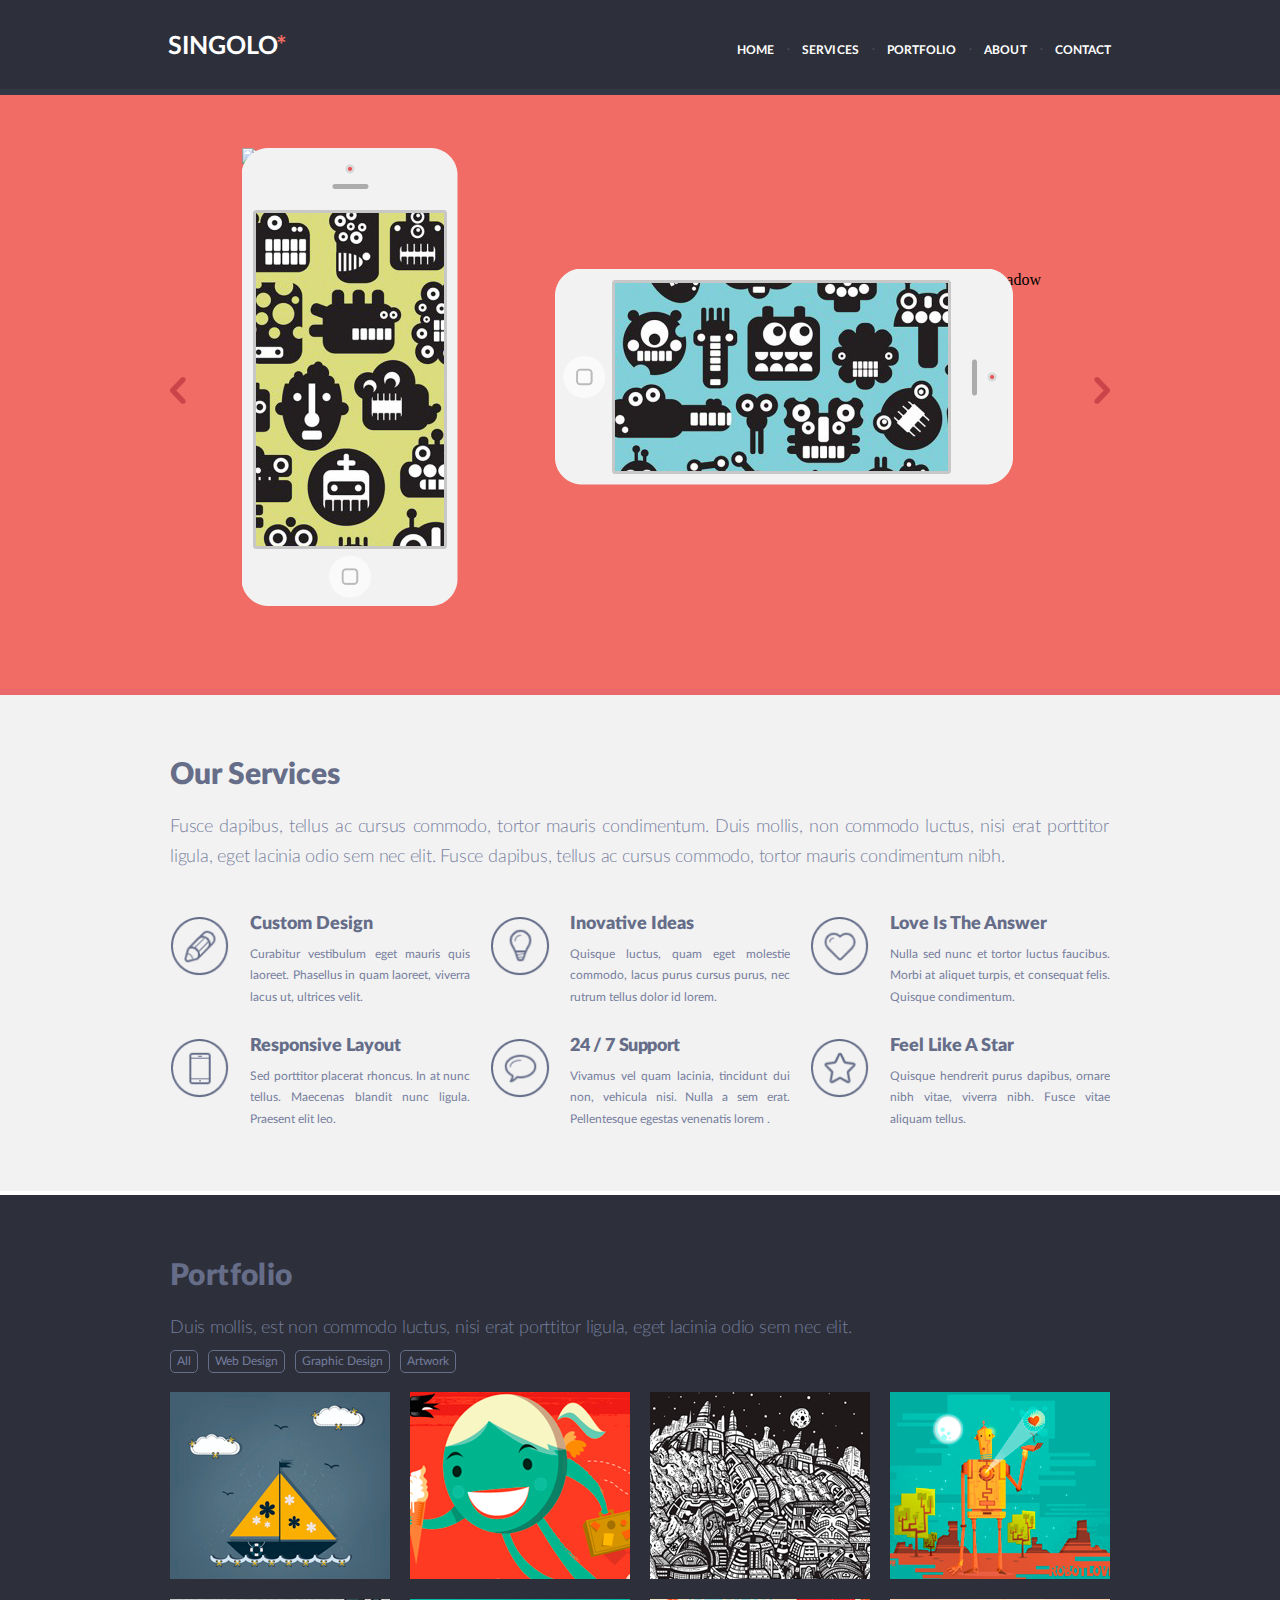
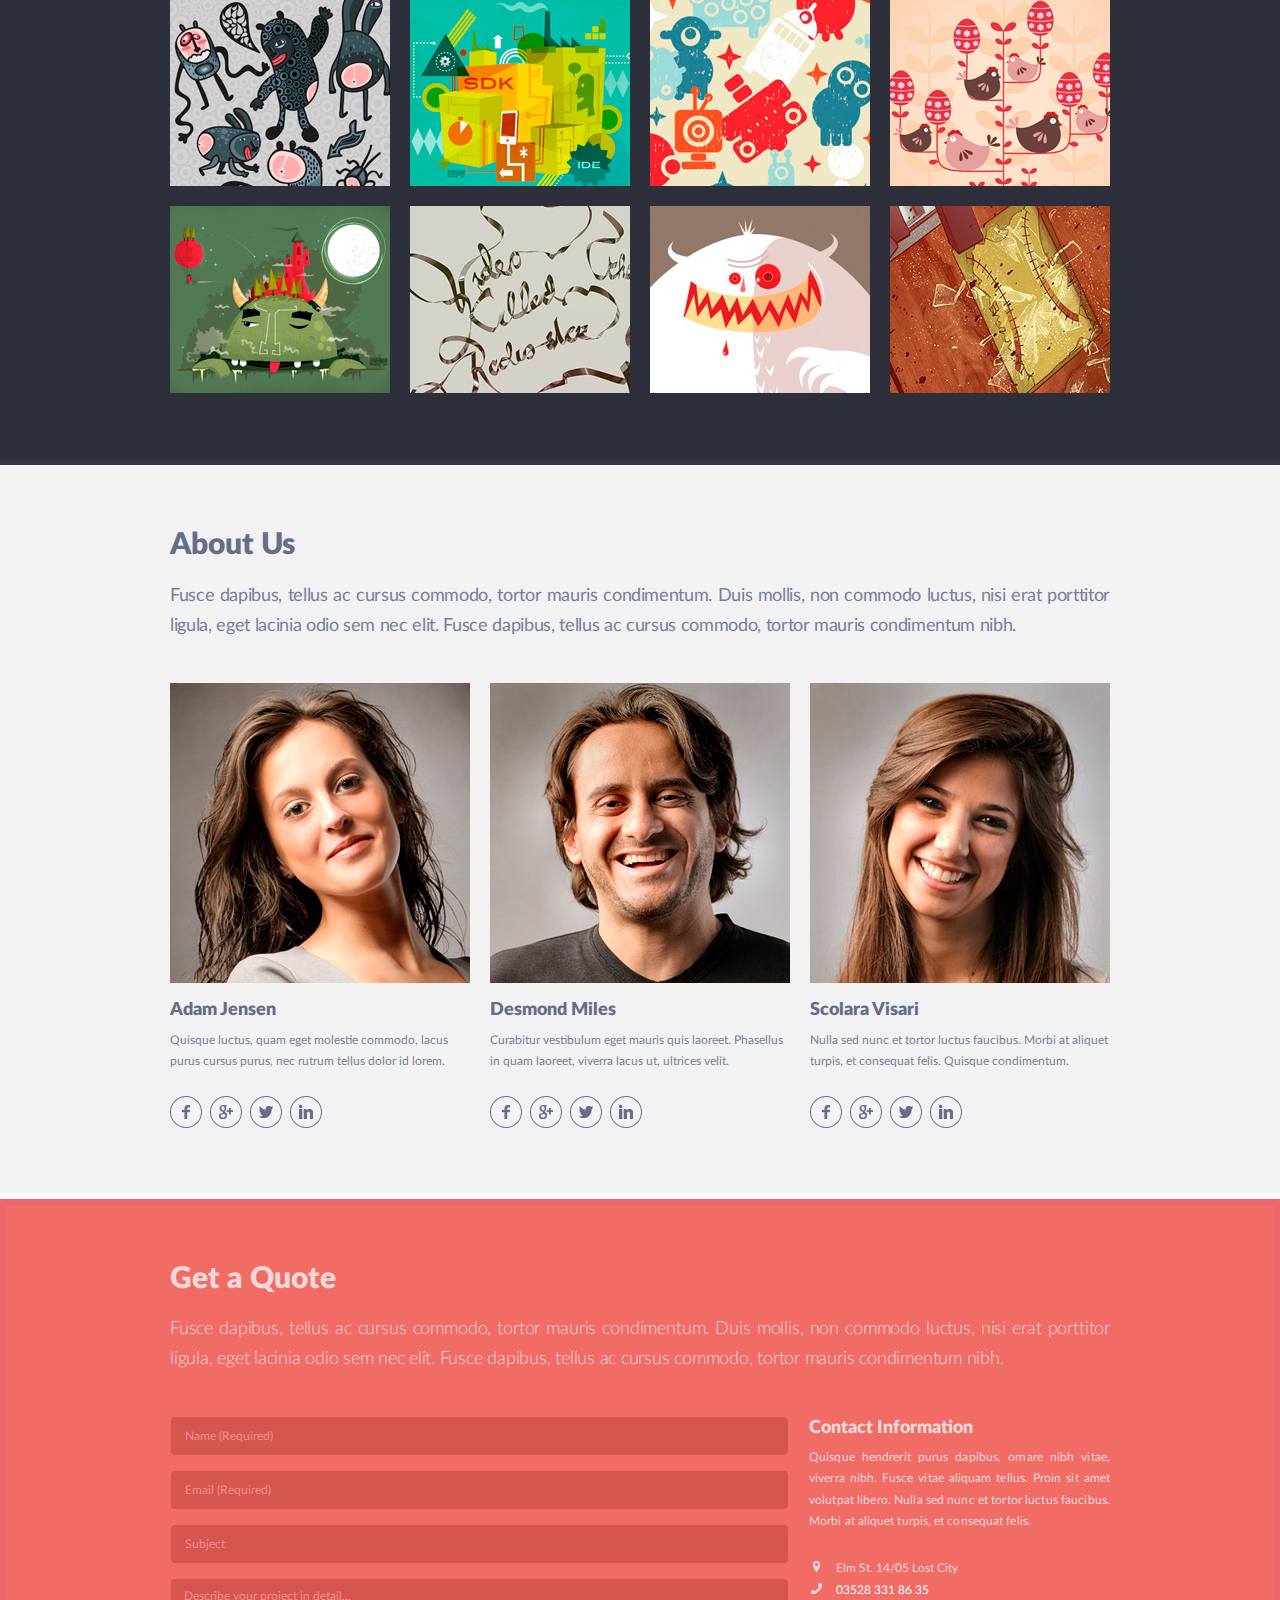
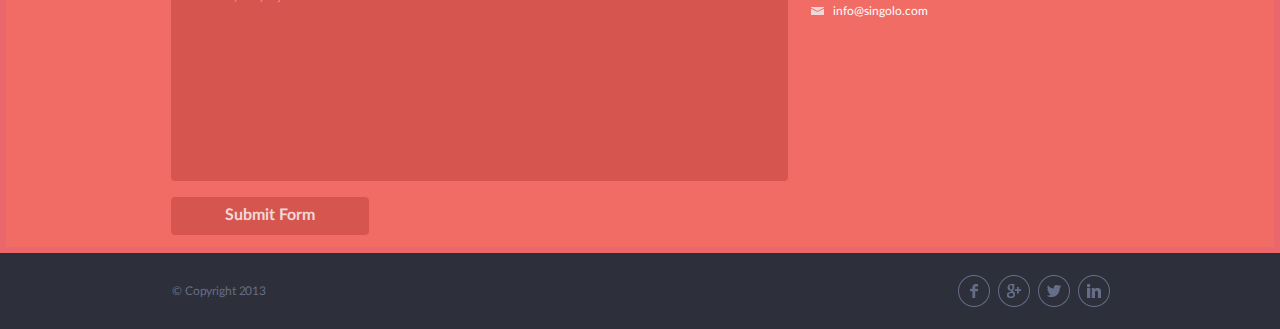
==== index.html @ a243e608 "fix: clicking on shadows no longer interact with screens" ====
<!DOCTYPE html>
<html lang="en">
  <head>
    <meta charset="UTF-8" />
    <meta name="viewport" content="width=device-width, initial-scale=1.0" />
    <title>Document</title>
    <link rel="stylesheet" href="style.css" />
  </head>

  <body>
    <div class="header-wrapper">
      <header>
        <h1>
          <a href="#" class="logo-a">
            <span class="logo">SINGOLO</span>
            <span class="asterisk">*</span>
          </a>
        </h1>
        <nav class="header-nav">
          <ul class="header-ul" id="nav">
            <li class="header-li"><a href="#">HOME</a></li>
            <li class="header-li"><a href="#services">SERVICES</a></li>
            <li class="header-li"><a href="#portfolio">PORTFOLIO</a></li>
            <li class="header-li"><a href="#about">ABOUT</a></li>
            <li class="header-li"><a href="#contact">CONTACT</a></li>
          </ul>
        </nav>
      </header>
    </div>
    <main>
      <div class="slider-wrapper">
        <section class="slider" id="slider">
          <div class="carousel">
            <div class="slide-one fade">
              <img
                src="assets/images/phone-vertical.png"
                class="vertical"
                alt="iPhone vertical"
              />
              <img
                src="assets/images/phone-horizontal.png"
                class="horizontal"
                alt="iPhone horizontal"
              />
              <img
                src="assets/images/phone-vertical-shadow.png"
                class="vertical-shadow"
                alt="iPhone vertical shadow"
              />
              <img
                src="assets/images/phone-horizontal-shadow.png"
                class="horizontal-shadow"
                alt="iPhone horizontal shadow"
              />
              <img
                src="assets/images/phone-vertical-display.png"
                alt="horizontal display"
                class="vertical-display"
              />
              <img
                src="assets/images/phone-horizontal-display.png"
                alt="vertical display"
                class="horizontal-display"
              />
            </div>
            <div class="slide-two fade hidden">
              <img src="assets/images/Slide-2.png" alt="second slide" />
            </div>
          </div>
          <img
            src="assets/images/left-arrow.png"
            class="left-arrow arrow"
            alt="left arrow"
          />
          <img
            src="assets/images/right-arrow.png"
            class="right-arrow arrow"
            alt="right arrow"
          />
        </section>
      </div>

      <div class="services-wrapper">
        <section class="services" id="services">
          <div class="service-wrap">
            <h1 class="h1-service">Our Services</h1>
            <p class="p-service">
              Fusce dapibus, tellus ac cursus commodo, tortor mauris
              condimentum. Duis mollis, non commodo luctus, nisi erat porttitor
              ligula, eget lacinia odio sem nec elit. Fusce dapibus, tellus ac
              cursus commodo, tortor mauris condimentum nibh.
            </p>
          </div>
          <div class="grid">
            <div class="pen">
              <img src="assets/images/pen.png" class="service-img" alt="pen" />
              <div class="wrapper">
                <h2 class="h2-pen">Custom Design</h2>
                <p class="p-pen">
                  Curabitur vestibulum eget mauris quis laoreet. Phasellus in
                  quam laoreet, viverra lacus ut, ultrices velit.
                </p>
              </div>
            </div>
            <div class="lightbulb">
              <img
                src="assets/images/lightbulb.png"
                class="service-img"
                alt="lightbulb"
              />
              <div class="wrapper">
                <h2 class="h2-lightbulb">Inovative Ideas</h2>
                <p class="p-lightbulb">
                  Quisque luctus, quam eget molestie commodo, lacus purus cursus
                  purus, nec rutrum tellus dolor id lorem.
                </p>
              </div>
            </div>
            <div class="heart">
              <img
                src="assets/images/heart.png"
                class="service-img"
                alt="heart"
              />
              <div class="wrapper">
                <h2 class="h2-heart">Love Is The Answer</h2>
                <p class="p-heart">
                  Nulla sed nunc et tortor luctus faucibus. Morbi at aliquet
                  turpis, et consequat felis. Quisque condimentum.
                </p>
              </div>
            </div>

            <div class="phone">
              <img
                src="assets/images/phone.png"
                class="service-img"
                alt="phone"
              />
              <div class="wrapper">
                <h2 class="h2-phone">Responsive Layout</h2>
                <p class="p-phone">
                  Sed porttitor placerat rhoncus. In at nunc tellus. Maecenas
                  blandit nunc ligula. Praesent elit leo.
                </p>
              </div>
            </div>
            <div class="bubble">
              <img
                src="assets/images/bubble.png"
                class="service-img"
                alt="bubble"
              />
              <div class="wrapper">
                <h2 class="h2-bubble">24 / 7 Support</h2>
                <p class="p-bubble">
                  Vivamus vel quam lacinia, tincidunt dui non, vehicula nisi.
                  Nulla a sem erat. Pellentesque egestas venenatis lorem .
                </p>
              </div>
            </div>
            <div class="star">
              <img
                src="assets/images/Star.png"
                class="service-img"
                alt="star"
              />
              <div class="wrapper">
                <h2 class="h2-star">Feel Like A Star</h2>
                <p class="p-star">
                  Quisque hendrerit purus dapibus, ornare nibh vitae, viverra
                  nibh. Fusce vitae aliquam tellus.
                </p>
              </div>
            </div>
          </div>
        </section>
      </div>

      <div class="portfolio-section-wrapper">
        <section class="portfolio-section" id="portfolio">
          <h2 class="portfolio-header">Portfolio</h2>
          <p class="portfolio-description">
            Duis mollis, est non commodo luctus, nisi erat porttitor ligula,
            eget lacinia odio sem nec elit.
          </p>
          <nav class="nav-filter">
            <ul class="filter" id="filter">
              <li class="filter-options-li">
                <button class="button-all"><span>All</span></button>
              </li>
              <li class="filter-options-li">
                <button class="button-web-design">
                  <span>Web Design</span>
                </button>
              </li>
              <li class="filter-options-li">
                <button class="button-graphic-design">
                  <span>Graphic Design</span>
                </button>
              </li>
              <li class="filter-options-li">
                <button class="button-artwork"><span>Artwork</span></button>
              </li>
            </ul>
          </nav>
          <div class="picture-grid" id="pictures">
            <img
              src="./assets/images/portfolio-1.png"
              alt="boat"
              class="portfolio-img"
            />
            <img
              src="./assets/images/portfolio-2.png"
              alt="girl with ice-cream"
              class="portfolio-img"
            />
            <img
              src="./assets/images/portfolio-3.png"
              alt="city in the night"
              class="portfolio-img"
            />
            <img
              src="./assets/images/portfolio-4.png"
              alt="lovely robot"
              class="portfolio-img"
            />
            <img
              src="./assets/images/portfolio-5.png"
              alt="strange animals"
              class="portfolio-img"
            />
            <img
              src="./assets/images/portfolio-6.png"
              alt="SDK visualized"
              class="portfolio-img"
            />
            <img
              src="./assets/images/portfolio-7.png"
              alt="weird figures"
              class="portfolio-img"
            />
            <img
              src="./assets/images/portfolio-8.png"
              alt="birdies"
              class="portfolio-img"
            />
            <img
              src="./assets/images/portfolio-9.png"
              alt="swamp monster"
              class="portfolio-img"
            />
            <img
              src="./assets/images/portfolio-10.png"
              alt="some signature"
              class="portfolio-img"
            />
            <img
              src="./assets/images/portfolio-11.png"
              alt="white mutant"
              class="portfolio-img"
            />
            <img
              src="./assets/images/portfolio-12.png"
              alt="voltmeter"
              class="portfolio-img"
            />
          </div>
        </section>
      </div>
      <div class="about-us-section-wrapper">
        <section class="about-us-section" id="about">
          <h2 class="about-us-header">About Us</h2>
          <p class="about-us-desctiption">
            Fusce dapibus, tellus ac cursus commodo, tortor mauris condimentum.
            Duis mollis, non commodo luctus, nisi erat porttitor ligula, eget
            lacinia odio sem nec elit. Fusce dapibus, tellus ac cursus commodo,
            tortor mauris condimentum nibh.
          </p>
          <div class="team-container">
            <div class="team-member">
              <img
                src="./assets/images/person-1.jpg"
                alt="Adam Jensen"
                class="team-member-img"
              />
              <h3 class="team-member-name">
                Adam Jensen
              </h3>
              <p class="team-member-description">
                Quisque luctus, quam eget molestie commodo, lacus purus cursus
                purus, nec rutrum tellus dolor id lorem.
              </p>
              <ul class="team-member-contacts">
                <li class="team-member-li">
                  <a href="#" class="team-member-a">
                    <img src="./assets/images/Facebook.png" alt="Facebook" />
                  </a>
                </li>
                <li class="team-member-li">
                  <a href="#" class="team-member-a">
                    <img src="./assets/images/Google.png" alt="Google" />
                  </a>
                </li>
                <li class="team-member-li">
                  <a href="#" class="team-member-a">
                    <img src="./assets/images/Twitter.png" alt="Twitter" />
                  </a>
                </li>
                <li class="team-member-li">
                  <a href="#" class="team-member-a">
                    <img src="./assets/images/LinkedIn.png" alt="LinkedIn" />
                  </a>
                </li>
              </ul>
            </div>
            <div class="team-member">
              <img
                src="./assets/images/person-2.jpg"
                alt="Desmond Miles"
                class="team-member-img"
              />
              <h3 class="team-member-name">Desmond Miles</h3>
              <p class="team-member-description">
                Curabitur vestibulum eget mauris quis laoreet. Phasellus in quam
                laoreet, viverra lacus ut, ultrices velit.
              </p>
              <ul class="team-member-contacts">
                <li class="team-member-li">
                  <a href="#" class="team-member-a">
                    <img src="./assets/images/Facebook.png" alt="Facebook" />
                  </a>
                </li>
                <li class="team-member-li">
                  <a href="#" class="team-member-a">
                    <img src="./assets/images/Google.png" alt="Google" />
                  </a>
                </li>
                <li class="team-member-li">
                  <a href="#" class="team-member-a">
                    <img src="./assets/images/Twitter.png" alt="Twitter" />
                  </a>
                </li>
                <li class="team-member-li">
                  <a href="#" class="team-member-a">
                    <img src="./assets/images/LinkedIn.png" alt="LinkedIn" />
                  </a>
                </li>
              </ul>
            </div>
            <div class="team-member">
              <img
                src="./assets/images/person-3.jpg"
                alt="Scolara Visari"
                class="team-member-img"
              />
              <h3 class="team-member-name">Scolara Visari</h3>
              <p class="team-member-description">
                Nulla sed nunc et tortor luctus faucibus. Morbi at aliquet
                turpis, et consequat felis. Quisque condimentum.
              </p>
              <ul class="team-member-contacts">
                <li class="team-member-li">
                  <a href="#" class="team-member-a">
                    <img src="./assets/images/Facebook.png" alt="Facebook" />
                  </a>
                </li>
                <li class="team-member-li">
                  <a href="#" class="team-member-a">
                    <img src="./assets/images/Google.png" alt="Google" />
                  </a>
                </li>
                <li class="team-member-li">
                  <a href="#" class="team-member-a">
                    <img src="./assets/images/Twitter.png" alt="Twitter" />
                  </a>
                </li>
                <li class="team-member-li">
                  <a href="#" class="team-member-a">
                    <img src="./assets/images/LinkedIn.png" alt="LinkedIn" />
                  </a>
                </li>
              </ul>
            </div>
          </div>
        </section>
      </div>

      <div class="get-a-quote-wrapper">
        <section class="get-a-quote-section" id="contact">
          <h2 class="get-a-quote-header">
            Get a Quote
          </h2>
          <p class="get-a-quote-description">
            Fusce dapibus, tellus ac cursus commodo, tortor mauris condimentum.
            Duis mollis, non commodo luctus, nisi erat porttitor ligula, eget
            lacinia odio sem nec elit. Fusce dapibus, tellus ac cursus commodo,
            tortor mauris condimentum nibh.
          </p>
          <div class="form-and-info-wrapper">
            <form action="#" method="POST" class="get-a-quote-form" id="form">
              <input
                type="text"
                name="name"
                id="name"
                placeholder="Name (Required)"
                required
              />
              <input
                type="email"
                name="email"
                id="email"
                placeholder="Email (Required)"
                required
              />
              <input
                type="text"
                id="subject"
                name="subject"
                placeholder="Subject"
              />
              <textarea
                name="message"
                id="textarea"
                placeholder="Describe your project in detail..."
              ></textarea>
              <button class="submit-button" id="submit-button">
                Submit Form
              </button>
            </form>

            <div id="message-block" class="hidden">
              <div id="message-block-content">
                <span>Письмо отправлено</span>
                <p>
                  <span id="subject-span"></span>
                  <br />

                  <span id="description-span"></span>
                  <br />
                </p>
                <button id="close-button">OK</button>
              </div>
            </div>

            <div class="get-a-quote-contact-info">
              <h2 class="get-a-quote-contact-info-header">
                Contact Information
              </h2>
              <p class="get-a-quote-contact-info-description">
                Quisque hendrerit purus dapibus, ornare nibh vitae, viverra
                nibh. Fusce vitae aliquam tellus. Proin sit amet volutpat
                libero. Nulla sed nunc et tortor luctus faucibus. Morbi at
                aliquet turpis, et consequat felis.
              </p>
              <ul class="get-a-quote-contact-info-contacts">
                <li>
                  <img
                    src="./assets/images/location.png"
                    alt="location"
                    class="address-img"
                  />
                  <span class="info">Elm St. 14/05 Lost City</span>
                </li>
                <li>
                  <img
                    src="./assets/images/phone_form.png"
                    alt="phone number"
                    class="phone-img"
                  />
                  <span class="info">
                    <a href="tel:03528 331 86 35 " class="telephone-link">
                      03528 331 86 35
                    </a>
                  </span>
                </li>
                <li>
                  <img
                    src="./assets/images/mail.png"
                    alt="main"
                    class="mail-info"
                  />
                  <span class="info">
                    <a href="mailto:info@singolo.com" class="mail-link">
                      info@singolo.com
                    </a>
                  </span>
                </li>
              </ul>
            </div>
          </div>
        </section>
      </div>
      <div class="footer-wrapper">
        <footer class="footer">
          <span class="copyright">© Copyright 2013</span>
          <ul class="footer-contacts">
            <li>
              <img src="./assets/images/Facebook.png" alt="Facebook" />
            </li>
            <li>
              <img src="./assets/images/Google.png" alt="Google" />
            </li>
            <li>
              <img src="./assets/images/Twitter.png" alt="Twitter" />
            </li>
            <li>
              <img src="./assets/images/LinkedIn.png" alt="LinkedIn" />
            </li>
          </ul>
        </footer>
      </div>
    </main>
    <script src="index.js"></script>
  </body>
</html>
---- style.css ----
@font-face {
  font-family: 'Lato Light';
  src: url('assets/fonts/Lato-Light.ttf');
}

@font-face {
  font-family: 'Lato Regular';
  src: url('assets/fonts/Lato-Regular.ttf');
}

@font-face {
  font-family: 'Lato Bold';
  src: url('assets/fonts/Lato-Bold.ttf');
}

@font-face {
  font-family: 'Lato Black';
  src: url('assets/fonts/Lato-Black.ttf');
}

* {
  margin: 0;
  padding: 0;
  box-sizing: border-box;
}

header {
  margin: 0 auto;
  width: 1020px;
  height: 89px;
  border: 1px solid #2d303a;
}
.slider {
  margin: auto;
  width: 1020px;
  height: 594px;
  /* dom */
  position: relative;
}
.services {
  margin: auto;
  height: 496px;
  width: 1020px;
}
.header-wrapper {
  border-bottom: 6px solid #323746;
  background-color: #2d303a;
}
.slider-wrapper {
  border-bottom: 6px solid #ea676b;
  background-color: #f06c64;
}
.services-wrapper {
  border-bottom: 6px solid #ffffff;
  background-color: #f2f2f2;
}
.header-nav {
  display: flex;
  justify-content: flex-end;
  margin-right: 15px;
  margin-top: 39px;
}

.left-arrow {
  position: absolute;
  top: calc(50% - 15px);
  left: 40px;
}
.right-arrow:hover {
  opacity: 60%;
  cursor: pointer;
}
.left-arrow:hover {
  opacity: 60%;
  cursor: pointer;
}
.right-arrow {
  position: absolute;
  top: calc(50% - 15px);
  right: 40px;
}
.vertical {
  position: relative;
  margin-left: 112px;
  margin-top: 53px;
  z-index: 1;
}
.horizontal {
  position: relative;
  margin-left: 93px;
  margin-bottom: 121px;
  z-index: 1;
}
h1 {
  float: left;
  margin-left: 37px;
  margin-top: 24px;
  letter-spacing: 0.01px;
}
.asterisk {
  color: #f06c64;
  font-size: 25px;
  line-height: 6.32px;
  text-transform: uppercase;
  font-family: 'Lato Bold';
  margin-left: -10px;
}
.header-ul > li {
  display: inline-block;
  font-size: 12px;
  font-family: 'Lato Bold';
  line-height: 6.32px;
}
a {
  text-decoration: none;
  color: #ffffff;
}
a:link {
  text-decoration: none;
  color: #ffffff;
}

a:hover {
  color: #f06c64;
}

.header-li + li ::before {
  content: '.';
  display: block;
  width: 6px;
  height: 6px;
  margin-left: 5px;
  position: relative;
  right: 20px;
  top: 2px;
  color: #494e62;
}

.header-li + li {
  margin-left: 1px;
}

.logo {
  font-size: 25px;
  font-family: 'Lato Bold';
}

.header-li {
  margin-right: 23px;
  letter-spacing: 0.005em;
}
.grid {
  display: grid;
  grid-template-columns: repeat(3, 300px);
  grid-template-rows: repeat(2, 90px);
  grid-gap: 32px 20px;
  margin-left: 40px;
  margin-top: 44px;
}
.h2-pen,
.h2-lightbulb,
.h2-heart,
.h2-phone,
.h2-bubble,
.h2-star {
  color: #666d89;
  font-family: 'Lato Black';
  font-size: 18px;
  line-height: 17.86px;
}

.h1-service {
  margin-left: 40px;
  color: #666d89;
  font-family: 'Lato Black';
  font-size: 30px;
  line-height: 17.86px;
  margin-top: 72px;
}
.p-pen,
.p-lightbulb,
.p-heart,
.p-phone,
.p-bubble,
.p-star {
  color: #767e9e;
  font-family: 'Lato Regular';
  font-size: 12px;
  line-height: 21.56px;
  margin-top: 10px;
  text-align: justify;
  overflow: hidden;
}
.p-service {
  margin-left: 40px;
  color: #767e9e;
  font-family: 'Lato Light';
  font-size: 18px;
  line-height: 30px;
  margin-top: 27px;
  letter-spacing: -0.012em;
  text-align: justify;
  max-width: 939px;

  max-height: 60px;
  overflow: hidden;
}
.pen,
.lightbulb,
.heart,
.phone,
.bubble,
.star {
  display: flex;
}
.wrapper {
  display: flex;
  align-items: center;
  flex-direction: column;
  align-items: flex-start;
}
.service-img {
  width: 60px;
  height: 60px;
  margin-right: 20px;
}

.service-wrap {
  display: flex;
  flex-direction: column;
}
.header-li > a {
  font-family: 'Lato Bold';
  font-size: 12px;
}
.h2-bubble {
  word-spacing: 0.001em;
  letter-spacing: -0.02em;
}

/* singolo2 */

.portfolio-section-wrapper {
  background-color: #2d303a;
  border-bottom: 6px solid #323746;
  /* margin-top: -2px; */
}
.portfolio-section {
  margin: 0 auto;
  width: 1020px;
  height: 864px;
  padding: 73px 40px;
  margin-top: -2px;
}
.portfolio-header {
  color: #666d89;
  font-family: 'Lato Black';
  font-size: 30px;
  line-height: 17.86px;
  letter-spacing: 0.0135em;
}
.portfolio-description {
  margin-top: 27px;
  font-family: 'Lato Light';
  line-height: 30px;
  color: #767e9e;
  font-size: 18px;
  word-spacing: 0.01em;
  letter-spacing: -0.0135em;
}
.about-us-section-wrapper {
  background-color: #f2f2f2;
  border-bottom: 6px solid #ffffff;
}
.about-us-section {
  margin: 0 auto;
  width: 1020px;
  height: 728px;
  padding: 67px 40px;
}
button > span {
  font-family: 'Lato Regular';
  font-weight: 400;
  font-size: 12px;
  line-height: 21.56px;
  margin: 3px 6px;
  word-spacing: 0.001em;
}
.button-all,
.button-web-design,
.button-graphic-design,
.button-artwork {
  border: 1px solid #666d89;
  border-radius: 5px;
  color: #767e9e;
  background: transparent;
  cursor: pointer;
  outline: none;
}
li > button:hover {
  color: #dedede;
  border: 1px solid #c5c5c5;
}
/* li > button:focus {
  color: #dedede;
  border: 1px solid #c5c5c5;
} */

.filter {
  display: flex;
  list-style-type: none;
  justify-content: flex-start;
  margin-top: 7px;
}
.filter > li + li {
  margin-left: 10px;
}

.picture-grid {
  margin-top: 19px;
  display: grid;
  grid-template-columns: repeat(4, 1fr);
  grid-template-rows: repeat(3, 1fr);
  grid-gap: 20px;
  overflow: hidden;
}
.portfolio-img:nth-child(n + 13) {
  display: none;
}

.team-container {
  display: flex;
  margin-top: 42px;
}
.team-member {
  width: 300px;
}
.team-member + .team-member {
  margin-left: 20px;
}
.team-member-contacts {
  display: flex;
  margin-top: 23px;
}
.team-member-contacts > li {
  list-style-type: none;
}
li > a > img:hover {
  opacity: 70%;
}
.team-member-contacts > li + li {
  margin-left: 8px;
}

.team-member-name {
  color: #666d89;
  font-family: 'Lato Black';
  line-height: 17.86px;
  font-size: 18px;
  margin-top: 15px;
  overflow: hidden;
  white-space: nowrap;
  text-overflow: ellipsis;
}
.team-member-description {
  font-family: 'Lato Regular';
  font-size: 12px;
  line-height: 21.56px;
  color: #767e9e;
  margin-top: 10px;
  text-justify: justify;
}
.about-us-header {
  font-family: 'Lato Black';
  font-size: 30px;
  line-height: 17.86px;
  color: #666d89;
  margin-top: 5px;
}
.about-us-desctiption {
  color: #767e9e;
  font-family: 'Lato Regular';
  line-height: 30px;
  font-size: 18px;
  margin-top: 26px;
  word-spacing: 0.001em;
  letter-spacing: -0.019em;
  text-align: justify;
}

/* singolo3 */

.get-a-quote-wrapper {
  background-color: #f06c64;
  border: 6px solid #ea676b;
}
.footer-wrapper {
  background-color: #2d303a;
}
.get-a-quote-section {
  width: 1020px;
  height: 642px;
  margin: 0 auto;
  padding: 66px 40px;
}
.footer {
  width: 1020px;
  height: 76px;
  margin: 0 auto;
  display: flex;
  justify-content: flex-end;
}
ul > li {
  list-style-type: none;
}

.get-a-quote-form {
  display: flex;
  flex-direction: column;
  width: 619px;
  margin-top: 42px;
}
textarea {
  height: 204px;
  background-color: #d6564f;
  resize: none;
  border-radius: 5px;
  border: 1px solid #f06c64;
  padding-left: 13px;
  padding-top: 7px;
  color: #f0d8d9;
}
form > * + * {
  margin-top: 14px;
}
input {
  background-color: #d6564f;
  border-radius: 5px;
  border: 1px solid #f06c64;
  padding-left: 14px;
  padding-top: 12px;
  padding-bottom: 12px;
  height: 40px;
  color: #f0d8d9;
}

.form-and-info-wrapper {
  display: flex;
}
.footer-contacts {
  display: flex;
  padding-right: 40px;
  padding-top: 22px;
}
.footer-contacts > li + li {
  margin-left: 8px;
}
.get-a-quote-contact-info {
  width: 301px;
  margin-left: 20px;
  margin-top: 46px;
}
.get-a-quote-header {
  color: #f0d8d9;
  font-family: 'Lato Black';
  font-size: 30px;
  line-height: 17.86px;
}
.get-a-quote-description {
  color: #f0d8d9;
  font-family: 'Lato Light';
  font-size: 18px;
  line-height: 30px;
  margin-top: 25px;
  word-spacing: -0.018em;
  letter-spacing: -0.01em;
  text-align: justify;
}
.get-a-quote-contact-info-header {
  color: #f0d8d9;
  font-family: 'Lato Black';
  font-size: 18px;
  line-height: 17.86px;
}
.get-a-quote-contact-info-description {
  font-family: 'Lato Regular';
  font-size: 12px;
  line-height: 21.56px;
  color: #f0d8d9;
  margin-top: 9px;
  word-spacing: -0.018em;
  letter-spacing: 0.01em;
  text-align: justify;
}
.info {
  font-family: 'Lato Regular';
  font-size: 12px;
  line-height: 21.56px;
  color: #f0d8d9;
}
.copyright {
  margin-left: 42px;
  margin-top: 35px;
  margin-bottom: 33px;
  align-self: flex-start;
  margin-right: auto;
  font-size: 12px;
  line-height: 6px;
  color: #666d89;
  font-family: 'Lato Regular';
  letter-spacing: -0.01em;
}
::placeholder {
  color: #f48c8f;
  font-family: 'Lato Regular';
  font-size: 12px;
  line-height: 21.56px;
}
.get-a-quote-contact-info-contacts {
  margin-top: 25px;
  margin-left: 2px;
}

.get-a-quote-contact-info-contacts span {
  margin-left: 12px;
}
.submit-button {
  color: #f0d8d9;
  font-family: 'Lato Bold';
  font-size: 16px;
  width: 200px;
  padding-left: 0;
  background-color: #d6564f;
  border-radius: 5px;
  border: 1px solid #f06c64;
  height: 40px;
}

.submit-button:hover {
  opacity: 70%;
  cursor: pointer;
}
.address-img {
  margin-left: 2px;
}
span > a {
  text-decoration: none;
  color: #f0d8d9;
}
span > a:hover {
  opacity: 75%;
}
.telephone-link {
  margin-left: -2px;
}
.mail-link {
  margin-left: -7px;
}
.footer-contacts img:hover {
  opacity: 65%;
  cursor: pointer;
}
/* stuff for DOM task */

.vertical-display {
  position: absolute;
  left: 126px;
  top: 118px;
  z-index: 1;
}
.horizontal-display {
  position: absolute;
  left: 485px;
  top: 188px;
  z-index: 1;
}
.active-menu {
  color: #f06c64;
}
.active-picture {
  outline: 5px solid #f06c64;
  outline-offset: -5px;
}

.active-filter {
  color: #dedede;
  border: 1px solid #c5c5c5;
}
#message-block {
  top: 0;
  left: 0;
  position: fixed;
  height: 100vh;
  width: 100vw;
  border: 2px solid black;
  background: #0005;
}
#message-block-content {
  width: 320px;
  height: 200px;
  font-size: 34px;
  font-family: 'Lato Bold';
  color: cyan;
  position: absolute;
  top: calc(50% - 100px);
  left: calc(50% - 160px);
  text-align: center;
  overflow: hidden;
}
.hidden {
  display: none;
}
#close-button {
  background-color: #d6564f;
  border-radius: 5px;
  border: 1px solid #f06c64;
  width: 100px;
  color: white;
  font-family: 'Lato Regular';
}

.slide-one,
.slide-two {
  width: 1020px;
}
.blue {
  background-color: #648bf0;
  border-bottom: 6px solid #648bf0;
}
@keyframes fade {
  from {
    opacity: 0.1;
  }
  to {
    opacity: 1;
  }
}
.fade {
  animation-name: fade;
  animation-duration: 1s;
}
.vertical-shadow,
.horizontal-shadow {
  position: absolute;
  z-index: 0;
}
.vertical-shadow {
  top: 53px;
  left: 112px;
}
.horizontal-shadow {
  top: 176px;
  right: 109px;
}
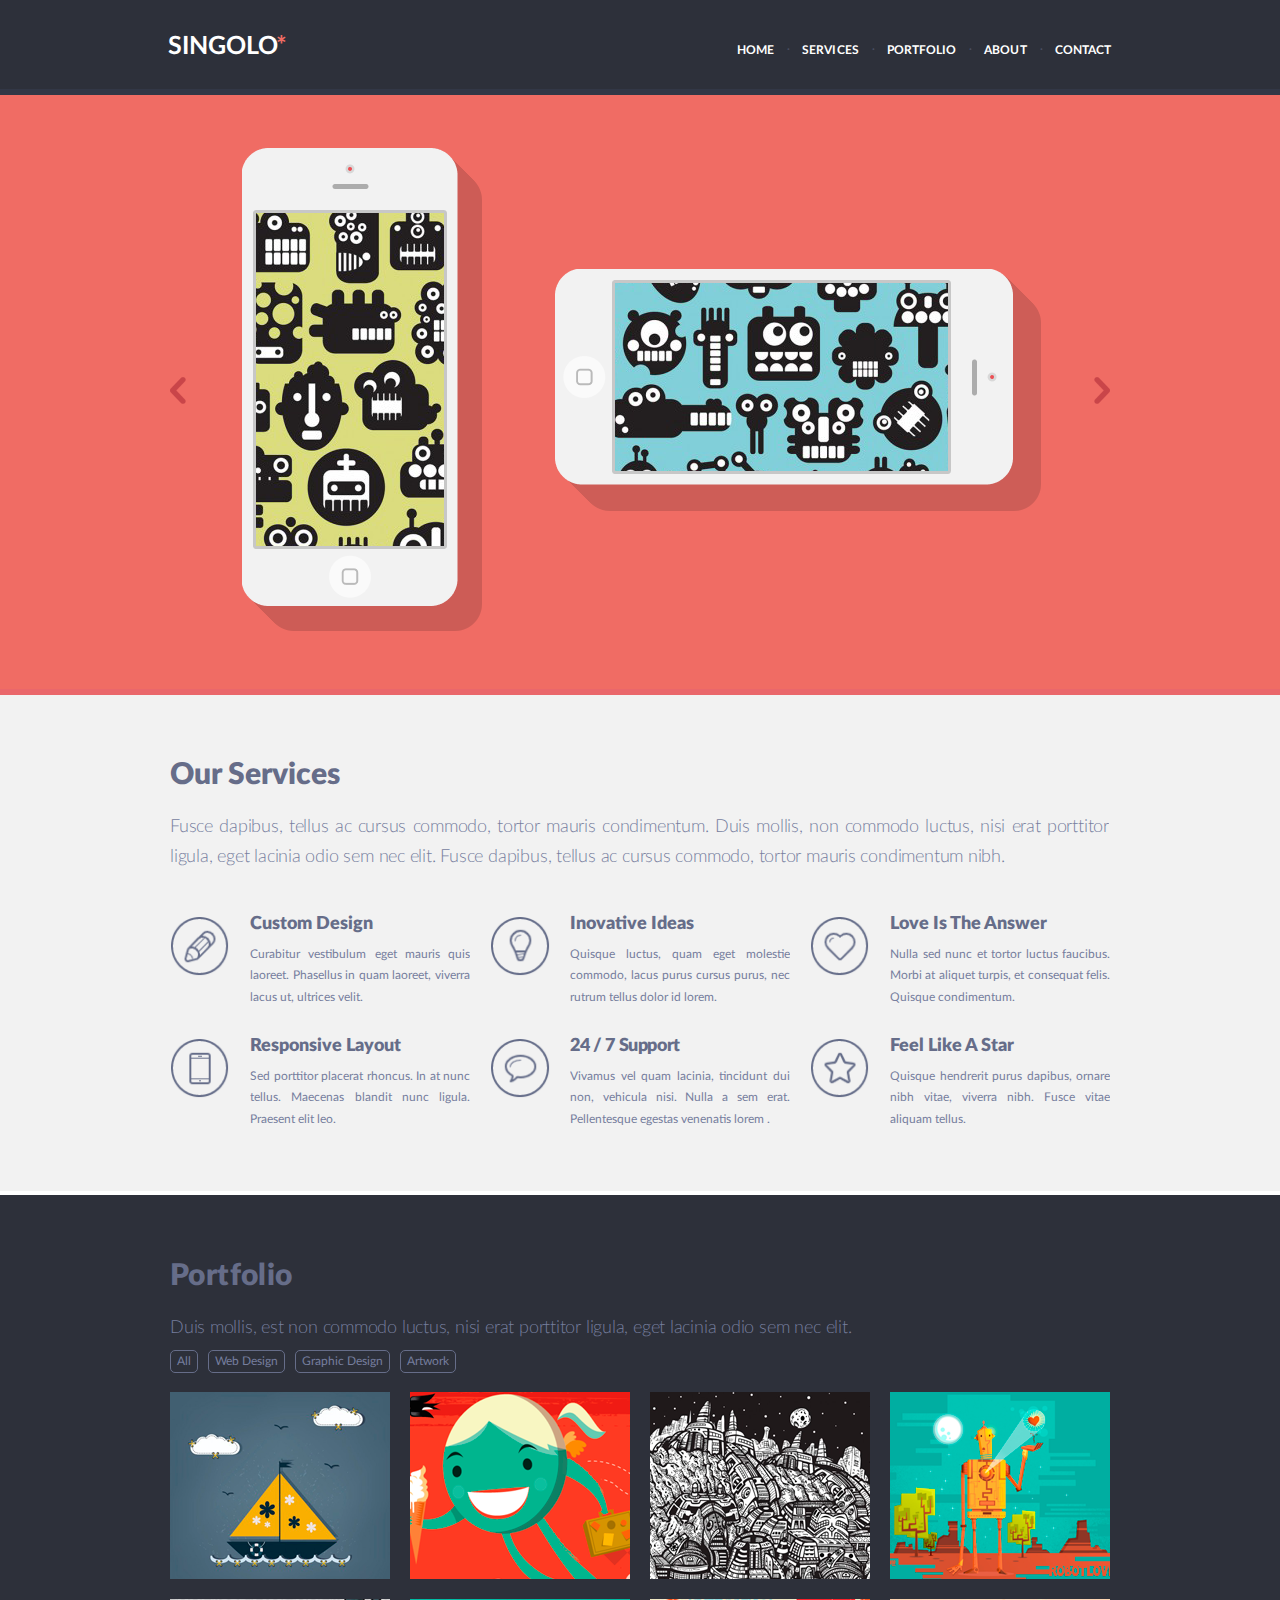
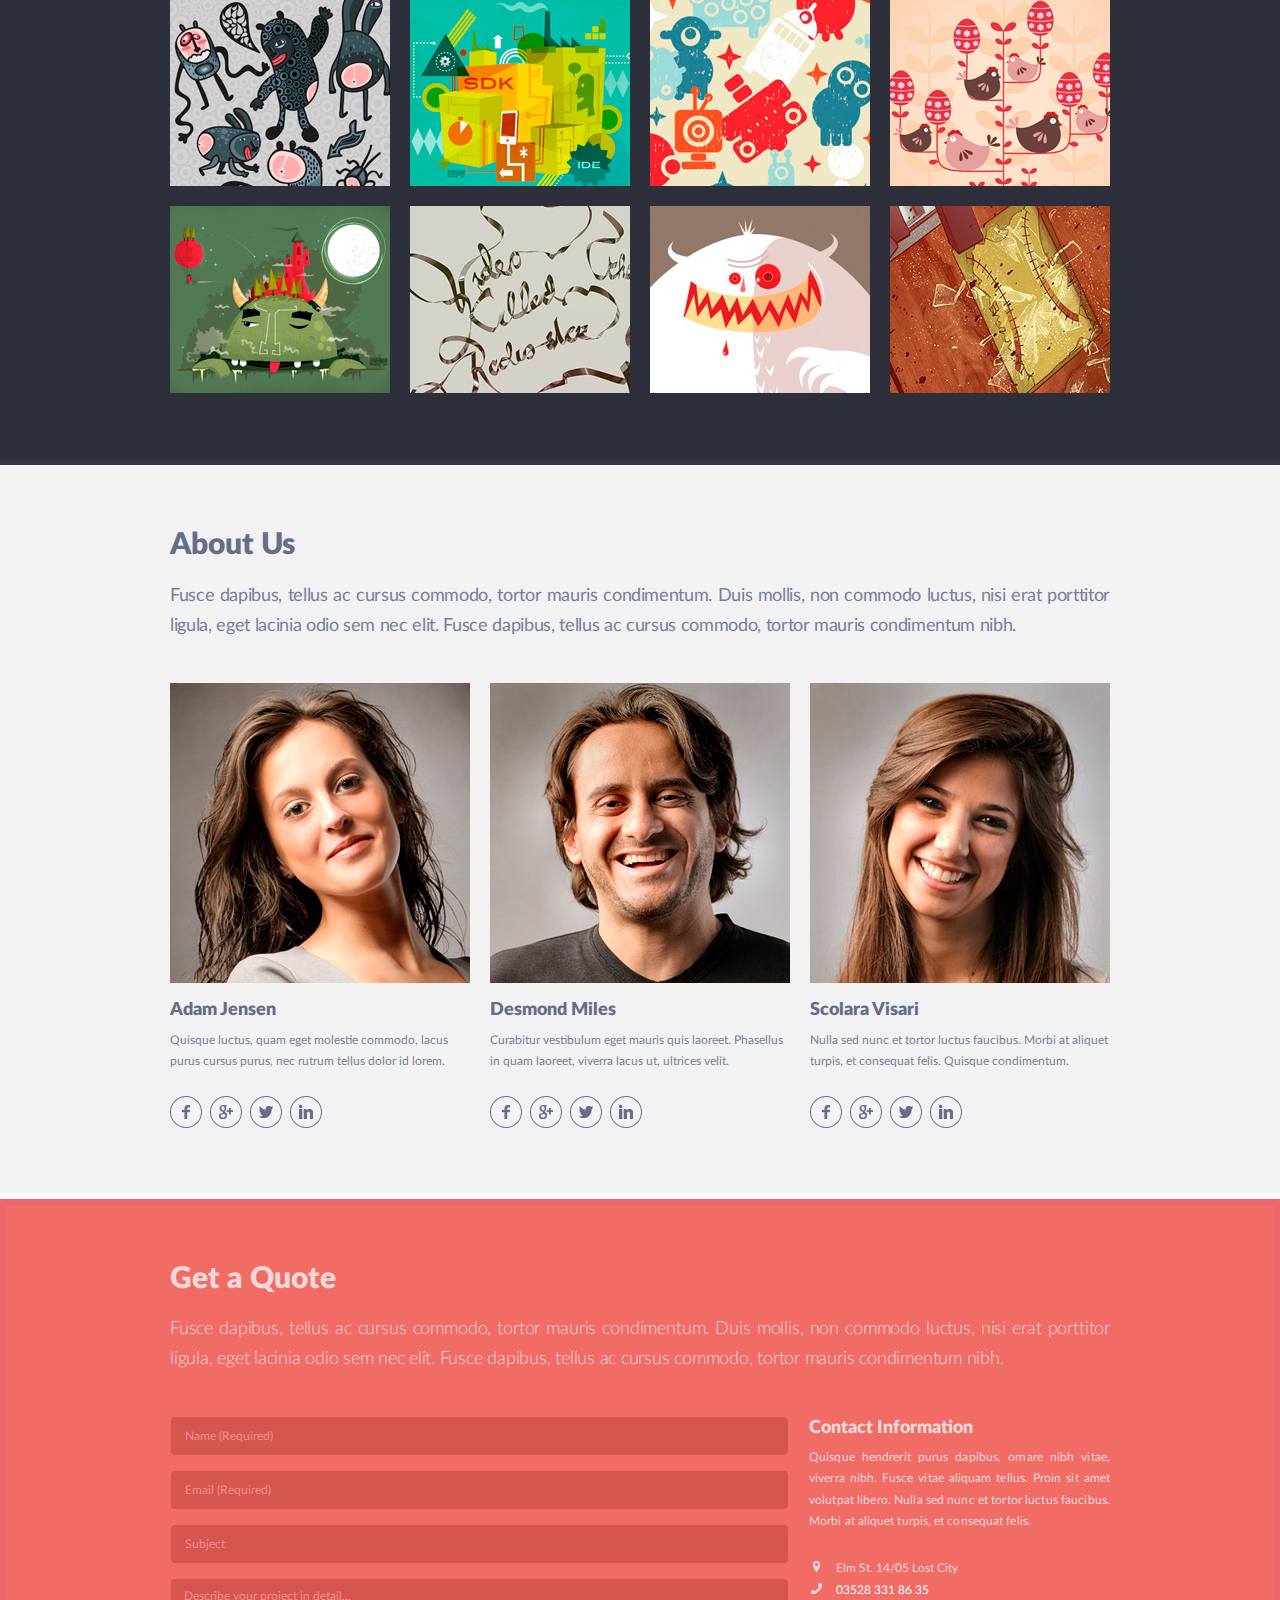
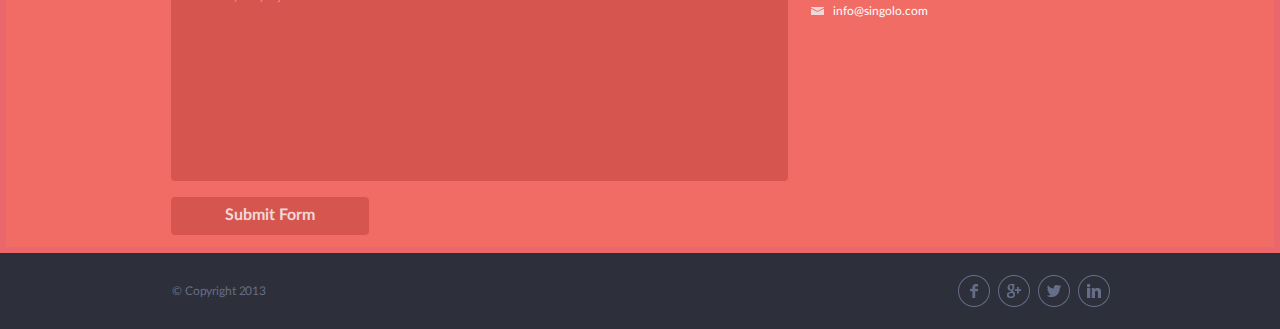
==== commit 9a84334f: "feat: add scroll activating menu links" ====
--- a/index.html
+++ b/index.html
@@ -18,18 +18,20 @@
         </h1>
         <nav class="header-nav">
           <ul class="header-ul" id="nav">
-            <li class="header-li"><a href="#">HOME</a></li>
+            <li class="header-li"><a href="#slider">HOME</a></li>
             <li class="header-li"><a href="#services">SERVICES</a></li>
             <li class="header-li"><a href="#portfolio">PORTFOLIO</a></li>
             <li class="header-li"><a href="#about">ABOUT</a></li>
-            <li class="header-li"><a href="#contact">CONTACT</a></li>
+            <li class="header-li">
+              <a href="#contact" id="contact-link">CONTACT</a>
+            </li>
           </ul>
         </nav>
       </header>
     </div>
     <main>
-      <div class="slider-wrapper">
-        <section class="slider" id="slider">
+      <div class="slider-wrapper menu-item" id="slider">
+        <section class="slider">
           <div class="carousel">
             <div class="slide-one fade">
               <img
@@ -80,8 +82,8 @@
         </section>
       </div>
 
-      <div class="services-wrapper">
-        <section class="services" id="services">
+      <div class="services-wrapper menu-item" id="services">
+        <section class="services">
           <div class="service-wrap">
             <h1 class="h1-service">Our Services</h1>
             <p class="p-service">
@@ -177,8 +179,8 @@
         </section>
       </div>
 
-      <div class="portfolio-section-wrapper">
-        <section class="portfolio-section" id="portfolio">
+      <div class="portfolio-section-wrapper menu-item" id="portfolio">
+        <section class="portfolio-section">
           <h2 class="portfolio-header">Portfolio</h2>
           <p class="portfolio-description">
             Duis mollis, est non commodo luctus, nisi erat porttitor ligula,
@@ -268,8 +270,8 @@
           </div>
         </section>
       </div>
-      <div class="about-us-section-wrapper">
-        <section class="about-us-section" id="about">
+      <div class="about-us-section-wrapper menu-item" id="about">
+        <section class="about-us-section">
           <h2 class="about-us-header">About Us</h2>
           <p class="about-us-desctiption">
             Fusce dapibus, tellus ac cursus commodo, tortor mauris condimentum.
@@ -386,8 +388,8 @@
         </section>
       </div>
 
-      <div class="get-a-quote-wrapper">
-        <section class="get-a-quote-section" id="contact">
+      <div class="get-a-quote-wrapper menu-item" id="contact">
+        <section class="get-a-quote-section">
           <h2 class="get-a-quote-header">
             Get a Quote
           </h2>
--- a/style.css
+++ b/style.css
@@ -17,13 +17,18 @@
   font-family: 'Lato Black';
   src: url('assets/fonts/Lato-Black.ttf');
 }
-
+html {
+  scroll-behavior: smooth;
+}
 * {
   margin: 0;
   padding: 0;
   box-sizing: border-box;
 }
-
+main {
+  position: relative;
+  top: 95px;
+}
 header {
   margin: 0 auto;
   width: 1020px;
@@ -43,16 +48,21 @@
   width: 1020px;
 }
 .header-wrapper {
+  position: fixed;
+  width: 100%;
+  z-index: 2;
   border-bottom: 6px solid #323746;
   background-color: #2d303a;
 }
 .slider-wrapper {
   border-bottom: 6px solid #ea676b;
   background-color: #f06c64;
+  scroll-margin-top: 95px;
 }
 .services-wrapper {
   border-bottom: 6px solid #ffffff;
   background-color: #f2f2f2;
+  scroll-margin-top: 95px;
 }
 .header-nav {
   display: flex;
@@ -243,6 +253,7 @@
 .portfolio-section-wrapper {
   background-color: #2d303a;
   border-bottom: 6px solid #323746;
+  scroll-margin-top: 94px;
   /* margin-top: -2px; */
 }
 .portfolio-section {
@@ -271,6 +282,7 @@
 .about-us-section-wrapper {
   background-color: #f2f2f2;
   border-bottom: 6px solid #ffffff;
+  scroll-margin-top: 95px;
 }
 .about-us-section {
   margin: 0 auto;
@@ -393,6 +405,7 @@
 .get-a-quote-wrapper {
   background-color: #f06c64;
   border: 6px solid #ea676b;
+  scroll-margin-top: 95px;
 }
 .footer-wrapper {
   background-color: #2d303a;
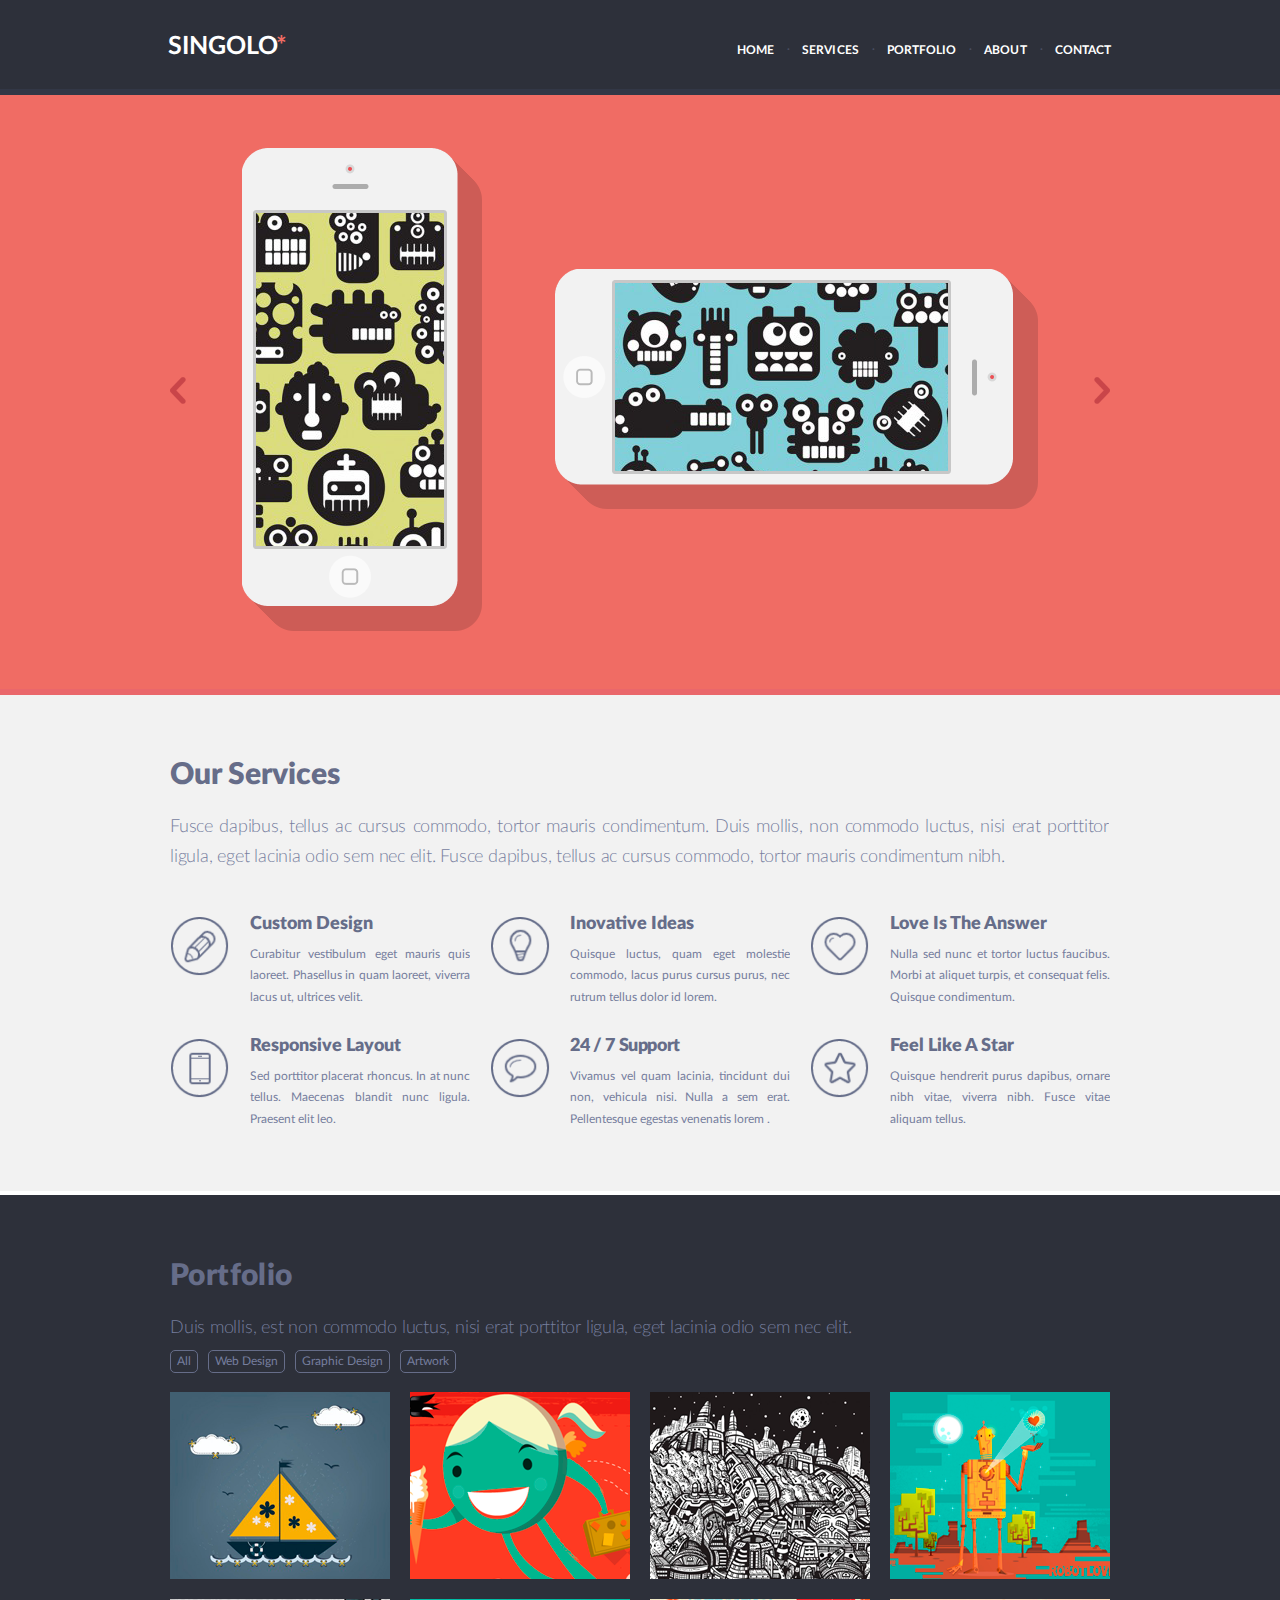
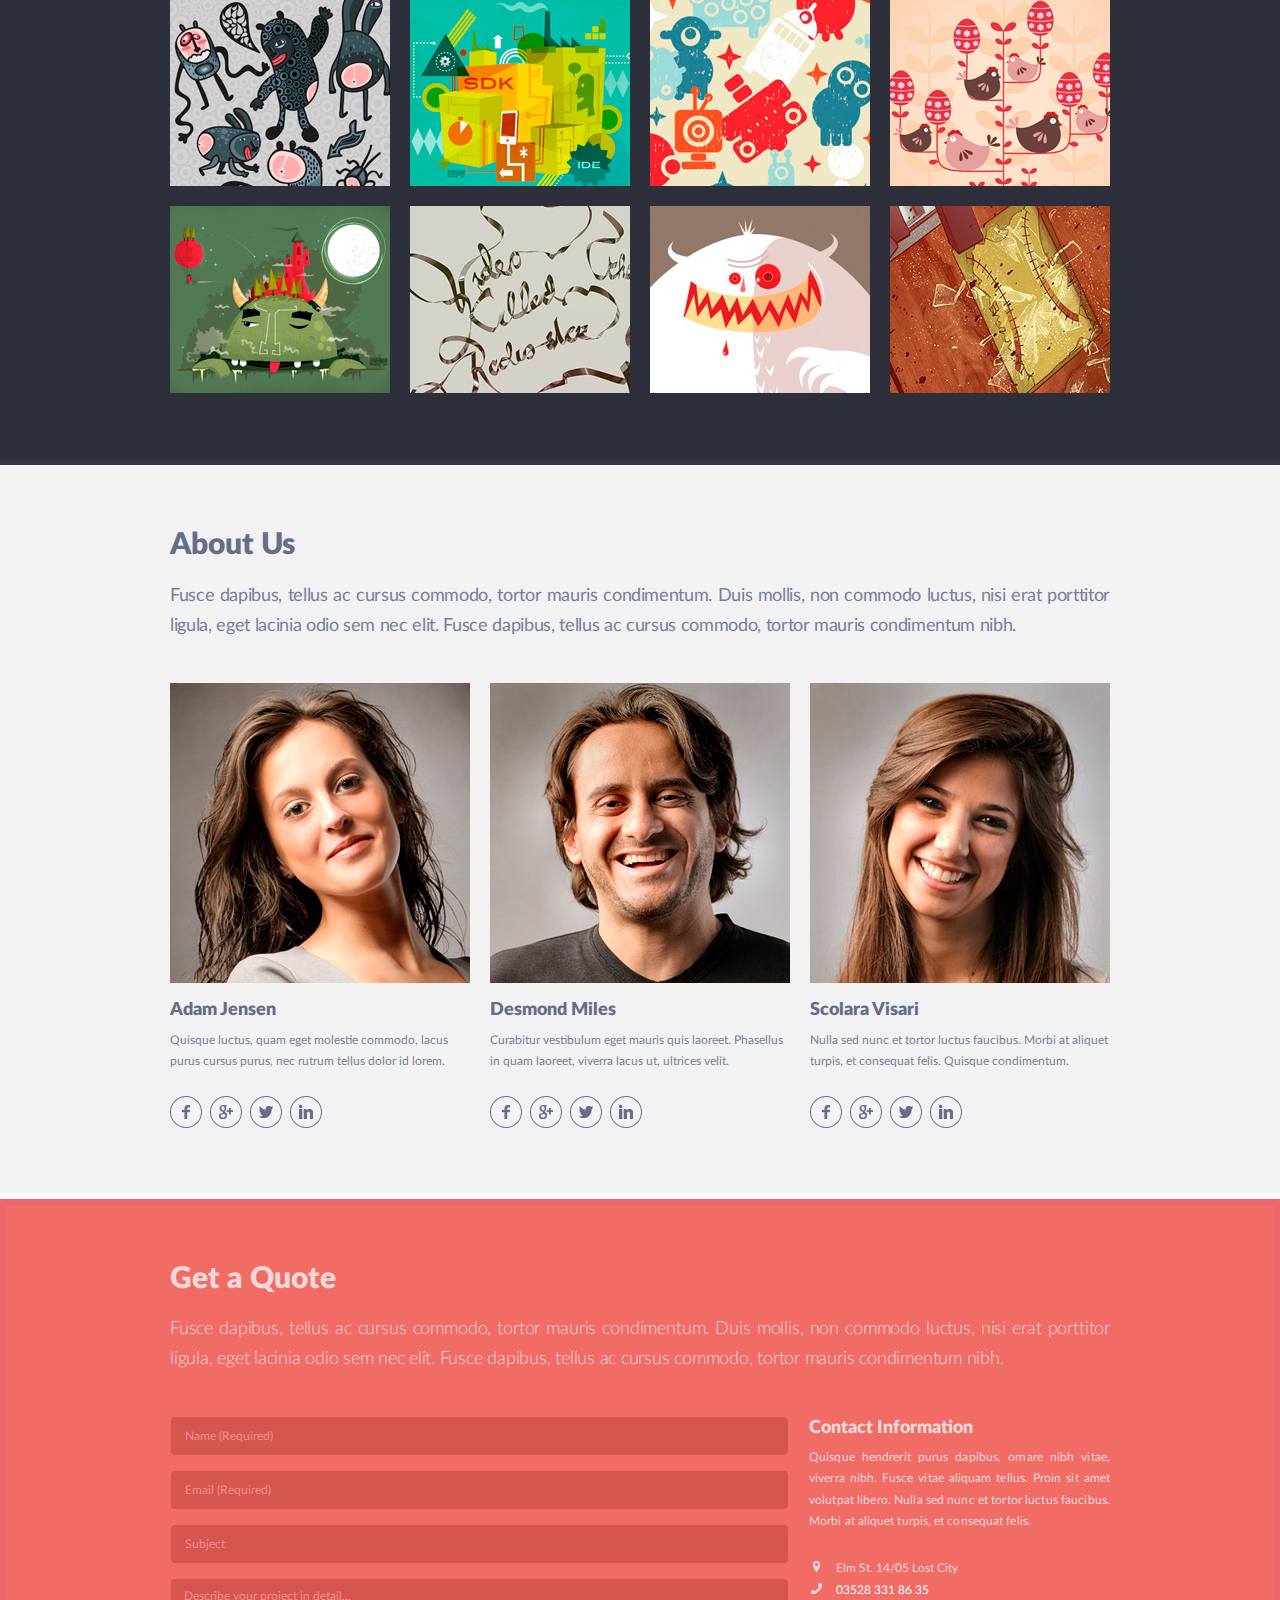
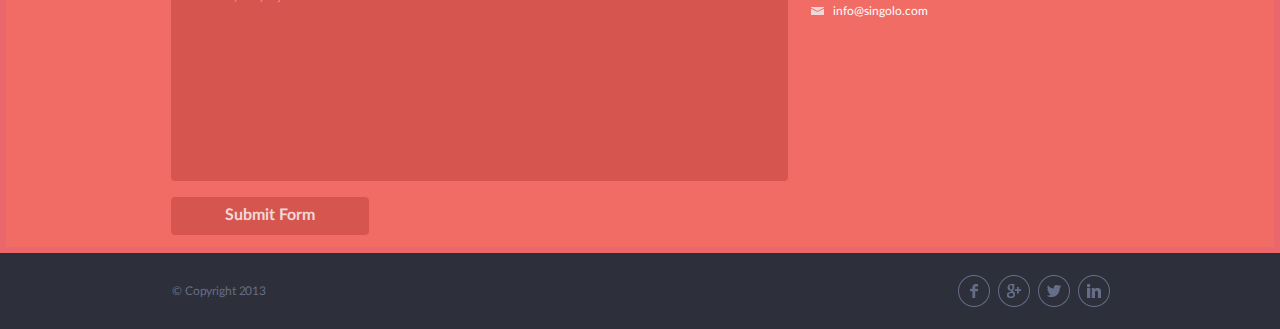
==== commit a13450f4: "refactor: minor css changes" ====
--- a/index.html
+++ b/index.html
@@ -33,7 +33,7 @@
       <div class="slider-wrapper menu-item" id="slider">
         <section class="slider">
           <div class="carousel">
-            <div class="slide-one fade">
+            <div class="slide-one active">
               <img
                 src="assets/images/phone-vertical.png"
                 class="vertical"
@@ -65,7 +65,7 @@
                 class="horizontal-display"
               />
             </div>
-            <div class="slide-two fade hidden">
+            <div class="slide-two">
               <img src="assets/images/Slide-2.png" alt="second slide" />
             </div>
           </div>
@@ -434,7 +434,7 @@
             <div id="message-block" class="hidden">
               <div id="message-block-content">
                 <span>Письмо отправлено</span>
-                <p>
+                <p id="message-block-p">
                   <span id="subject-span"></span>
                   <br />
 
--- a/style.css
+++ b/style.css
@@ -31,13 +31,13 @@
 }
 header {
   margin: 0 auto;
-  width: 1020px;
+  max-width: 1020px;
   height: 89px;
   border: 1px solid #2d303a;
 }
 .slider {
   margin: auto;
-  width: 1020px;
+  max-width: 1020px;
   height: 594px;
   /* dom */
   position: relative;
@@ -45,7 +45,7 @@
 .services {
   margin: auto;
   height: 496px;
-  width: 1020px;
+  max-width: 1020px;
 }
 .header-wrapper {
   position: fixed;
@@ -97,8 +97,10 @@
 }
 .horizontal {
   position: relative;
-  margin-left: 93px;
-  margin-bottom: 121px;
+  /* margin-left: 93px;
+  margin-bottom: 121px; */
+  top: -121px;
+  right: -93px;
   z-index: 1;
 }
 h1 {
@@ -258,7 +260,7 @@
 }
 .portfolio-section {
   margin: 0 auto;
-  width: 1020px;
+  max-width: 1020px;
   height: 864px;
   padding: 73px 40px;
   margin-top: -2px;
@@ -286,7 +288,7 @@
 }
 .about-us-section {
   margin: 0 auto;
-  width: 1020px;
+  max-width: 1020px;
   height: 728px;
   padding: 67px 40px;
 }
@@ -345,7 +347,7 @@
   margin-top: 42px;
 }
 .team-member {
-  width: 300px;
+  max-width: 300px;
 }
 .team-member + .team-member {
   margin-left: 20px;
@@ -411,13 +413,13 @@
   background-color: #2d303a;
 }
 .get-a-quote-section {
-  width: 1020px;
+  max-width: 1020px;
   height: 642px;
   margin: 0 auto;
   padding: 66px 40px;
 }
 .footer {
-  width: 1020px;
+  max-width: 1020px;
   height: 76px;
   margin: 0 auto;
   display: flex;
@@ -574,6 +576,40 @@
   cursor: pointer;
 }
 /* stuff for DOM task */
+@keyframes left {
+  from {
+    left: 0;
+  }
+  to {
+    left: -100%;
+  }
+}
+
+@keyframes right {
+  from {
+    left: 100%;
+  }
+  to {
+    left: 0;
+  }
+}
+.to-left {
+  animation-name: left;
+}
+
+.from-right {
+  animation-name: right;
+}
+
+.to-right {
+  animation-name: right;
+  animation-direction: reverse;
+}
+
+.from-left {
+  animation-name: left;
+  animation-direction: reverse;
+}
 
 .vertical-display {
   position: absolute;
@@ -583,7 +619,8 @@
 }
 .horizontal-display {
   position: absolute;
-  left: 485px;
+  /* left: 485px; */
+  right: 202px;
   top: 188px;
   z-index: 1;
 }
@@ -620,6 +657,10 @@
   text-align: center;
   overflow: hidden;
 }
+#message-block-p {
+  height: 50%;
+  overflow: auto;
+}
 .hidden {
   display: none;
 }
@@ -634,24 +675,18 @@
 
 .slide-one,
 .slide-two {
-  width: 1020px;
+  max-width: 1020px;
+  display: none;
+  height: 100%;
+}
+.active {
+  display: block;
 }
 .blue {
   background-color: #648bf0;
   border-bottom: 6px solid #648bf0;
 }
-@keyframes fade {
-  from {
-    opacity: 0.1;
-  }
-  to {
-    opacity: 1;
-  }
-}
-.fade {
-  animation-name: fade;
-  animation-duration: 1s;
-}
+
 .vertical-shadow,
 .horizontal-shadow {
   position: absolute;
@@ -662,6 +697,18 @@
   left: 112px;
 }
 .horizontal-shadow {
-  top: 176px;
-  right: 109px;
-}
+  top: 174px;
+  right: 112px;
+}
+.carousel {
+  height: 100%;
+}
+
+/* responsive */
+
+@media (max-width: 768px) {
+}
+@media (max-width: 375px) {
+}
+/* @media (max-width: 320px) {
+} */
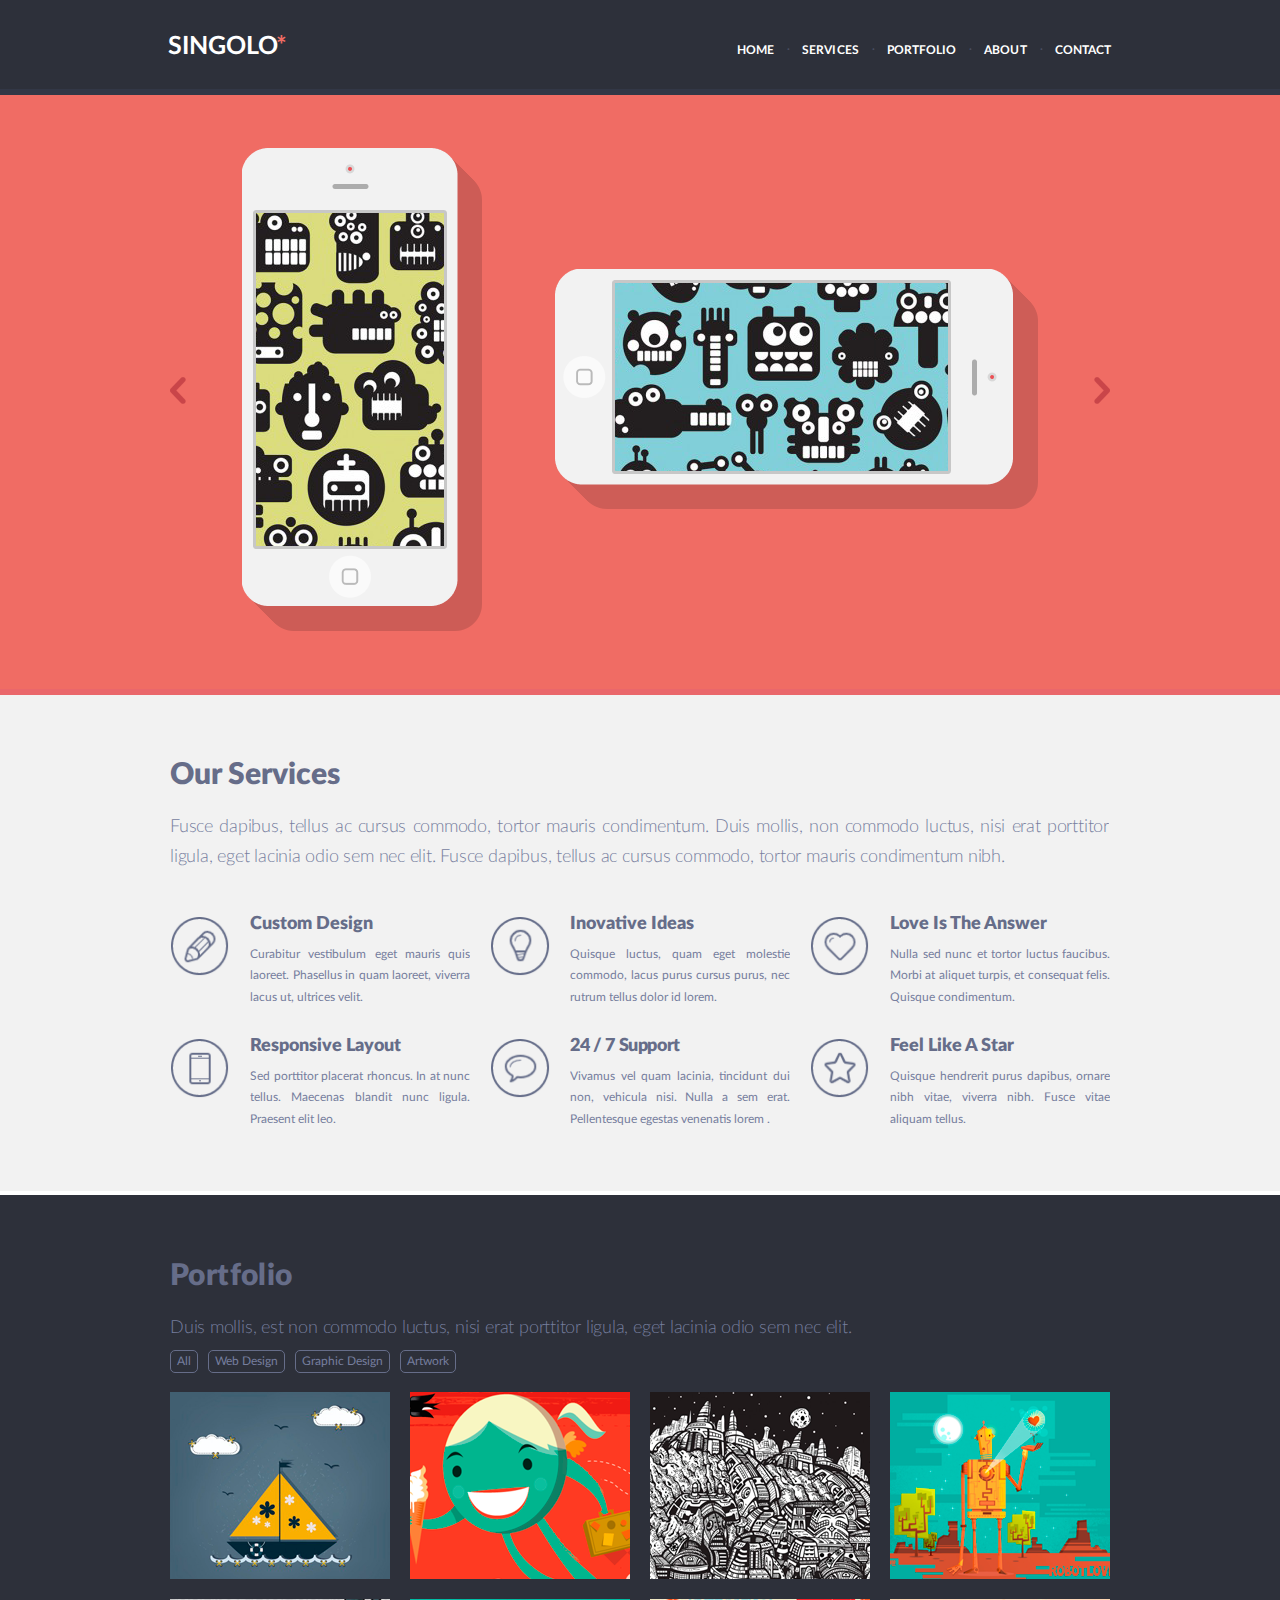
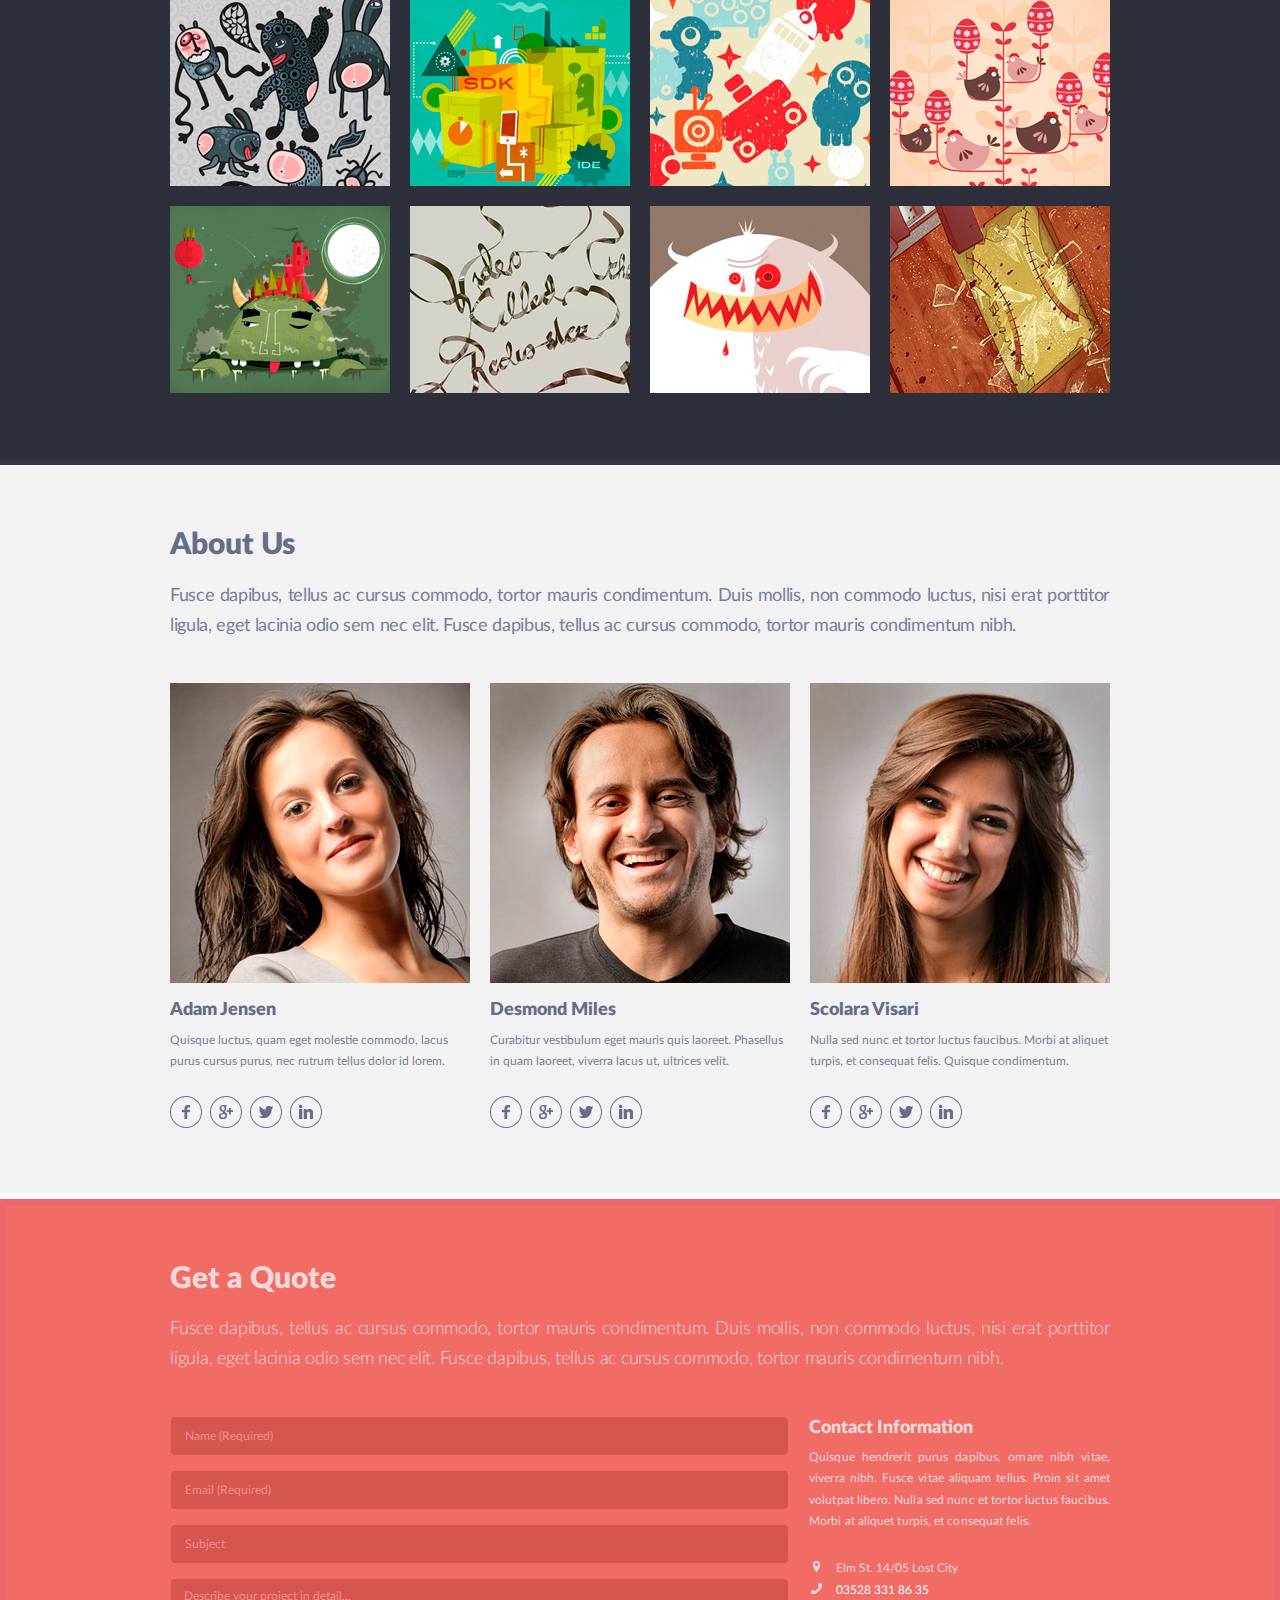
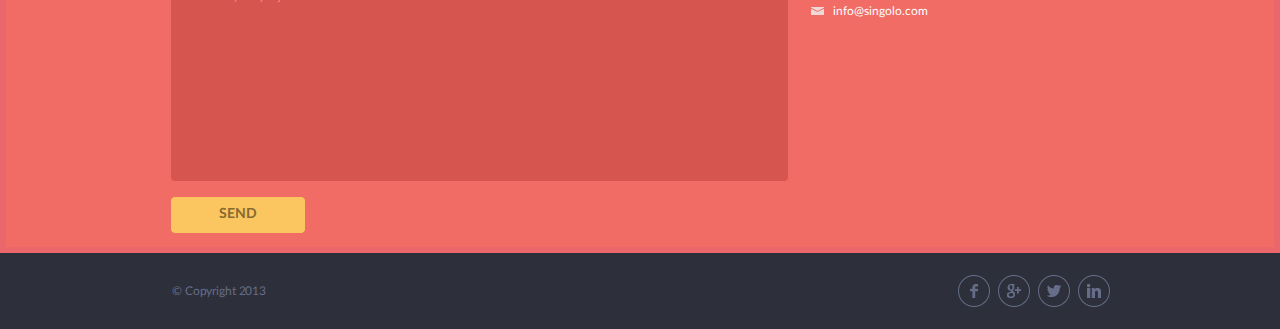
==== commit c68b603a: "fix: change submit button to look like the figma one" ====
--- a/index.html
+++ b/index.html
@@ -32,8 +32,14 @@
     <main>
       <div class="slider-wrapper menu-item" id="slider">
         <section class="slider">
-          <div class="carousel">
-            <div class="slide-one active">
+          <img
+            src="assets/images/left-arrow.png"
+            class="left-arrow arrow"
+            id="left-arrow"
+            alt="left arrow"
+          />
+          <div class="carousel" id="carousel">
+            <div class="slide slide-one">
               <img
                 src="assets/images/phone-vertical.png"
                 class="vertical"
@@ -65,18 +71,15 @@
                 class="horizontal-display"
               />
             </div>
-            <div class="slide-two">
+            <div class="slide slide-two">
               <img src="assets/images/Slide-2.png" alt="second slide" />
             </div>
           </div>
-          <img
-            src="assets/images/left-arrow.png"
-            class="left-arrow arrow"
-            alt="left arrow"
-          />
+
           <img
             src="assets/images/right-arrow.png"
             class="right-arrow arrow"
+            id="right-arrow"
             alt="right arrow"
           />
         </section>
@@ -427,7 +430,7 @@
                 placeholder="Describe your project in detail..."
               ></textarea>
               <button class="submit-button" id="submit-button">
-                Submit Form
+                SEND
               </button>
             </form>
 
@@ -513,6 +516,6 @@
         </footer>
       </div>
     </main>
-    <script src="index.js"></script>
+    <script src="script.js"></script>
   </body>
 </html>
--- a/style.css
+++ b/style.css
@@ -39,8 +39,8 @@
   margin: auto;
   max-width: 1020px;
   height: 594px;
-  /* dom */
   position: relative;
+  overflow: hidden;
 }
 .services {
   margin: auto;
@@ -58,6 +58,7 @@
   border-bottom: 6px solid #ea676b;
   background-color: #f06c64;
   scroll-margin-top: 95px;
+  transition: all ease 1s;
 }
 .services-wrapper {
   border-bottom: 6px solid #ffffff;
@@ -75,6 +76,7 @@
   position: absolute;
   top: calc(50% - 15px);
   left: 40px;
+  z-index: 5;
 }
 .right-arrow:hover {
   opacity: 60%;
@@ -88,20 +90,22 @@
   position: absolute;
   top: calc(50% - 15px);
   right: 40px;
+  z-index: 5;
 }
 .vertical {
   position: relative;
   margin-left: 112px;
   margin-top: 53px;
   z-index: 1;
+  cursor: pointer;
 }
 .horizontal {
-  position: relative;
-  /* margin-left: 93px;
-  margin-bottom: 121px; */
-  top: -121px;
-  right: -93px;
+  position: absolute;
+  top: 174px;
+  right: 137px;
   z-index: 1;
+  width: calc((458 / 1020) * 100%);
+  cursor: pointer;
 }
 h1 {
   float: left;
@@ -256,7 +260,6 @@
   background-color: #2d303a;
   border-bottom: 6px solid #323746;
   scroll-margin-top: 94px;
-  /* margin-top: -2px; */
 }
 .portfolio-section {
   margin: 0 auto;
@@ -315,10 +318,6 @@
   color: #dedede;
   border: 1px solid #c5c5c5;
 }
-/* li > button:focus {
-  color: #dedede;
-  border: 1px solid #c5c5c5;
-} */
 
 .filter {
   display: flex;
@@ -540,15 +539,16 @@
   margin-left: 12px;
 }
 .submit-button {
-  color: #f0d8d9;
+  color: #886a30;
   font-family: 'Lato Bold';
-  font-size: 16px;
-  width: 200px;
+  font-size: 14px;
+  line-height: 17px;
+  width: 136px;
+  height: 38px;
   padding-left: 0;
-  background-color: #d6564f;
+  background-color: #fbc65f;
   border-radius: 5px;
   border: 1px solid #f06c64;
-  height: 40px;
 }
 
 .submit-button:hover {
@@ -576,6 +576,7 @@
   cursor: pointer;
 }
 /* stuff for DOM task */
+
 @keyframes left {
   from {
     left: 0;
@@ -616,13 +617,14 @@
   left: 126px;
   top: 118px;
   z-index: 1;
+  cursor: pointer;
 }
 .horizontal-display {
   position: absolute;
-  /* left: 485px; */
   right: 202px;
   top: 188px;
   z-index: 1;
+  cursor: pointer;
 }
 .active-menu {
   color: #f06c64;
@@ -673,15 +675,16 @@
   font-family: 'Lato Regular';
 }
 
-.slide-one,
-.slide-two {
-  max-width: 1020px;
-  display: none;
+.slide {
+  width: 100%;
   height: 100%;
-}
-.active {
-  display: block;
-}
+  position: absolute;
+  transition: all ease 1s;
+}
+.slide-2 {
+  z-index: 2;
+}
+
 .blue {
   background-color: #648bf0;
   border-bottom: 6px solid #648bf0;
@@ -702,13 +705,16 @@
 }
 .carousel {
   height: 100%;
+  overflow: hidden;
 }
 
 /* responsive */
 
-@media (max-width: 768px) {
-}
-@media (max-width: 375px) {
-}
-/* @media (max-width: 320px) {
-} */
+@media (min-width: 768px) and (max-width: 1019px) {
+}
+
+@media (min-width: 375px) and (max-width: 767px) {
+}
+
+@media (max-width: 374px) {
+}
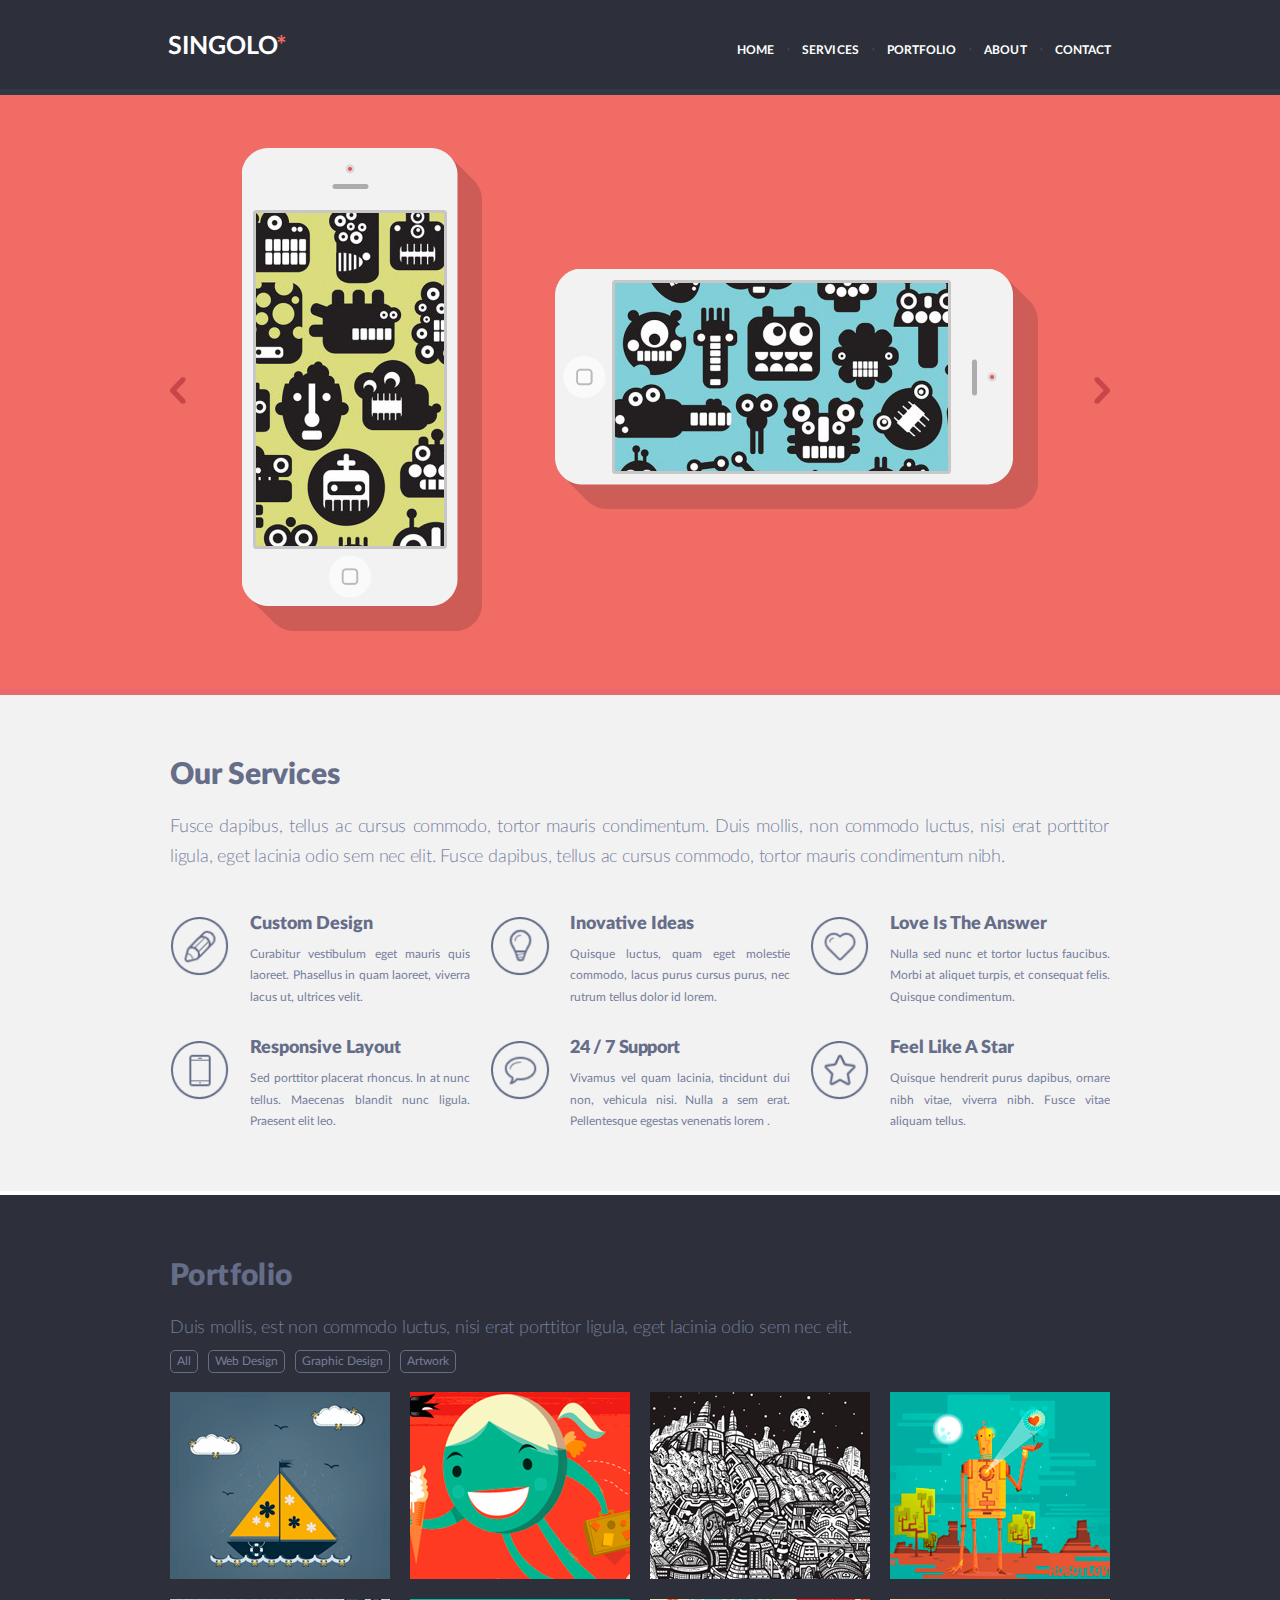
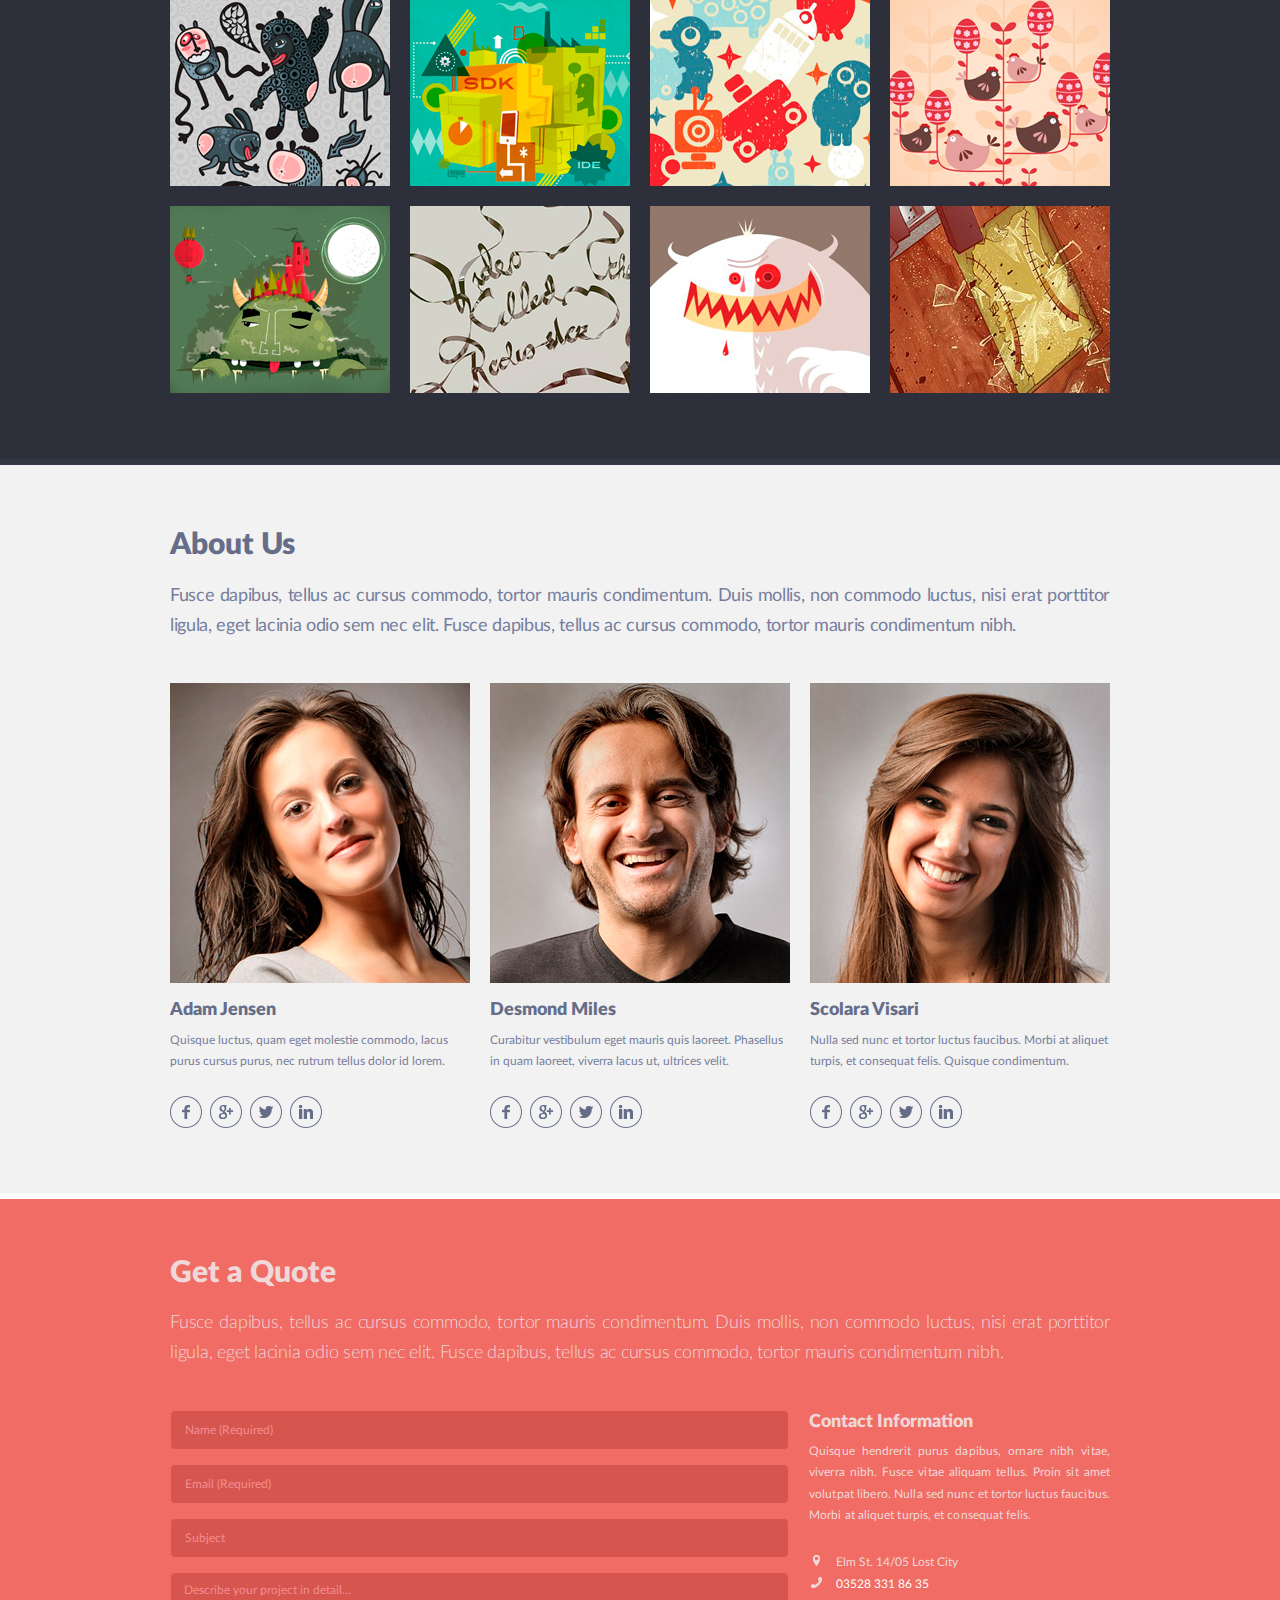
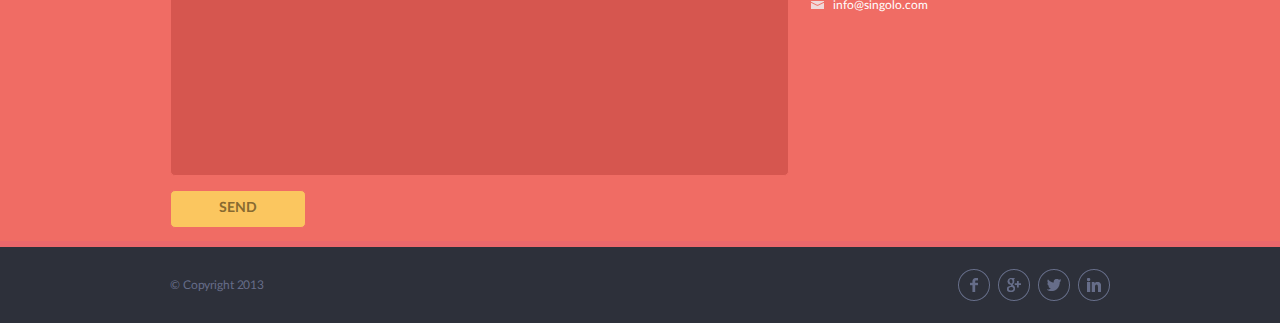
==== commit 2974ac17: "feat: add header for mobile" ====
--- a/index.html
+++ b/index.html
@@ -17,6 +17,7 @@
           </a>
         </h1>
         <nav class="header-nav">
+          <div class="menu-button"></div>
           <ul class="header-ul" id="nav">
             <li class="header-li"><a href="#slider">HOME</a></li>
             <li class="header-li"><a href="#services">SERVICES</a></li>
--- a/style.css
+++ b/style.css
@@ -30,6 +30,8 @@
   top: 95px;
 }
 header {
+  display: flex;
+  justify-content: space-between;
   margin: 0 auto;
   max-width: 1020px;
   height: 89px;
@@ -50,7 +52,7 @@
 .header-wrapper {
   position: fixed;
   width: 100%;
-  z-index: 2;
+  z-index: 10;
   border-bottom: 6px solid #323746;
   background-color: #2d303a;
 }
@@ -71,7 +73,9 @@
   margin-right: 15px;
   margin-top: 39px;
 }
-
+.menu-button {
+  display: none;
+}
 .left-arrow {
   position: absolute;
   top: calc(50% - 15px);
@@ -93,16 +97,17 @@
   z-index: 5;
 }
 .vertical {
-  position: relative;
-  margin-left: 112px;
-  margin-top: 53px;
+  position: absolute;
+  left: calc((112 / 1020) * 100%);
+  top: calc((53 / 594) * 100%);
   z-index: 1;
   cursor: pointer;
+  width: calc((216 / 1020) * 100%);
 }
 .horizontal {
   position: absolute;
-  top: 174px;
-  right: 137px;
+  top: calc((174 / 594) * 100%);
+  left: calc((425 / 1020) * 100%);
   z-index: 1;
   width: calc((458 / 1020) * 100%);
   cursor: pointer;
@@ -167,11 +172,12 @@
 }
 .grid {
   display: grid;
-  grid-template-columns: repeat(3, 300px);
-  grid-template-rows: repeat(2, 90px);
+  grid-template-columns: repeat(3, 1fr);
+  grid-template-rows: repeat(2, 1fr);
   grid-gap: 32px 20px;
   margin-left: 40px;
   margin-top: 44px;
+  margin-right: 40px;
 }
 .h2-pen,
 .h2-lightbulb,
@@ -405,7 +411,7 @@
 
 .get-a-quote-wrapper {
   background-color: #f06c64;
-  border: 6px solid #ea676b;
+  border-bottom: 6px solid #ea676b;
   scroll-margin-top: 95px;
 }
 .footer-wrapper {
@@ -513,7 +519,7 @@
   color: #f0d8d9;
 }
 .copyright {
-  margin-left: 42px;
+  margin-left: 40px;
   margin-top: 35px;
   margin-bottom: 33px;
   align-self: flex-start;
@@ -575,6 +581,7 @@
   opacity: 65%;
   cursor: pointer;
 }
+
 /* stuff for DOM task */
 
 @keyframes left {
@@ -614,17 +621,19 @@
 
 .vertical-display {
   position: absolute;
-  left: 126px;
-  top: 118px;
+  left: calc((126 / 1020) * 100%);
+  top: calc((118 / 594) * 100%);
   z-index: 1;
   cursor: pointer;
+  width: calc((188 / 1020) * 100%);
 }
 .horizontal-display {
   position: absolute;
-  right: 202px;
-  top: 188px;
+  left: calc((485 / 1020) * 100%);
+  top: calc((188 / 595) * 100%);
   z-index: 1;
   cursor: pointer;
+  width: calc((333 / 1020) * 100%);
 }
 .active-menu {
   color: #f06c64;
@@ -684,6 +693,10 @@
 .slide-2 {
   z-index: 2;
 }
+#carousel > div.slide.slide-two > img {
+  width: 100%;
+  height: 100%;
+}
 
 .blue {
   background-color: #648bf0;
@@ -696,12 +709,14 @@
   z-index: 0;
 }
 .vertical-shadow {
-  top: 53px;
-  left: 112px;
+  top: calc((53 / 594) * 100%);
+  left: calc((112 / 1020) * 100%);
+  width: calc((240 / 1020) * 100%);
 }
 .horizontal-shadow {
-  top: 174px;
-  right: 112px;
+  top: calc((174 / 594) * 100%);
+  left: calc((425 / 1020) * 100%);
+  width: calc((483 / 1020) * 100%);
 }
 .carousel {
   height: 100%;
@@ -710,10 +725,477 @@
 
 /* responsive */
 
-@media (min-width: 768px) and (max-width: 1019px) {
-}
-
-@media (min-width: 375px) and (max-width: 767px) {
+@media (max-width: 1019px) {
+  /* Header */
+
+  /* slider */
+
+  .slider {
+    height: 452px;
+  }
+  .vertical {
+    position: absolute;
+    left: 84px;
+    top: 41px;
+    z-index: 1;
+    cursor: pointer;
+    width: 162px;
+    height: 344px;
+  }
+  .vertical-display {
+    position: absolute;
+    left: 95px;
+    top: 90px;
+    z-index: 1;
+    cursor: pointer;
+    width: 142px;
+    height: 251px;
+  }
+
+  .vertical-shadow {
+    left: 84px;
+    top: 41px;
+    width: 181px;
+    height: 364px;
+  }
+
+  .horizontal {
+    position: absolute;
+    top: 133px;
+    left: 319px;
+    z-index: 1;
+    width: 344px;
+    height: 162px;
+    cursor: pointer;
+  }
+  .horizontal-display {
+    position: absolute;
+    left: 364px;
+    top: 144px;
+    z-index: 1;
+    cursor: pointer;
+    width: 250px;
+    height: 141px;
+  }
+  .horizontal-shadow {
+    top: 134px;
+    left: 320px;
+    width: 364px;
+    height: 181px;
+  }
+  .right-arrow {
+    position: absolute;
+    top: 212px;
+    right: 27px;
+    z-index: 5;
+  }
+  .left-arrow {
+    top: 212px;
+    left: 29px;
+  }
+
+  /* Our services */
+
+  .grid {
+    grid-template-columns: repeat(2, 1fr);
+    grid-template-rows: repeat(2, 1fr);
+    grid-gap: 39px 53px;
+
+    margin-top: 28px;
+  }
+  .services {
+    margin: auto;
+    height: 664px;
+    max-width: 1020px;
+  }
+  .h1-service {
+    margin-left: 41px;
+
+    font-size: 30px;
+    line-height: 36px;
+    margin-top: 39px;
+  }
+
+  .p-service {
+    margin-left: 40px;
+    color: #767e9e;
+    font-family: 'Lato Light';
+    font-size: 18px;
+    line-height: 30px;
+    margin-top: 18px;
+
+    text-align: justify;
+    max-width: 939px;
+    max-height: 99px;
+
+    margin-right: 40px;
+  }
+
+  /* portfolio */
+
+  .portfolio-section {
+    height: 1094px;
+    padding: 73px 40px;
+    margin-top: -2px;
+    overflow: hidden;
+  }
+  .picture-grid {
+    margin-top: 25px;
+    grid-template-columns: repeat(3, 1fr);
+    grid-template-rows: repeat(4, 1fr);
+    grid-gap: 20px;
+  }
+  .portfolio-img {
+    width: 100%;
+  }
+
+  /* About Us */
+
+  .team-container {
+    display: flex;
+    justify-content: space-between;
+    margin-top: 42px;
+  }
+  .team-member + .team-member {
+    margin-left: 0;
+  }
+  .about-us-section {
+    margin: 0 auto;
+    max-width: 1020px;
+
+    padding-top: 65px;
+    padding-bottom: 69px;
+  }
+  .team-member {
+    width: 32%;
+  }
+
+  .team-member-img {
+    width: 100%;
+  }
+  /* Get a quote */
+
+  .get-a-quote-form {
+    width: 100%;
+    margin-top: 19px;
+  }
+  .get-a-quote-section {
+    height: auto;
+
+    padding-top: 66px;
+    padding-bottom: 42px;
+    height: auto;
+  }
+
+  /* Footer */
+}
+
+@media (max-width: 767px) {
+  /* Header */
+  header {
+    height: 71px;
+    justify-content: center;
+    align-items: center;
+  }
+  .header-ul > li {
+    margin-bottom: 22px;
+  }
+  .header-li > a {
+    font-size: 24px;
+    line-height: 29px;
+    margin-left: 71px;
+  }
+  .header-li + li ::before {
+    display: none;
+  }
+  .header-wrapper {
+    border-bottom: 3px solid #323746;
+  }
+  main {
+    position: relative;
+    top: 71px;
+  }
+  .slider-wrapper {
+    scroll-margin-top: 71px;
+    transition: all ease 1s;
+  }
+  .services-wrapper {
+    scroll-margin-top: 71px;
+  }
+  .portfolio-section-wrapper {
+    scroll-margin-top: 71px;
+  }
+  .about-us-section-wrapper {
+    scroll-margin-top: 71px;
+  }
+  .get-a-quote-wrapper {
+    scroll-margin-top: 71px;
+  }
+  .menu-button {
+    display: block;
+    width: 25px;
+    height: 20px;
+    background-image: url(./assets/images/Burger-menu-icon.png);
+    cursor: pointer;
+    position: absolute;
+    left: 20px;
+    top: 25px;
+    z-index: 10;
+  }
+  header > h1 {
+    z-index: 11;
+    /* margin-left: 71px; */
+    align-self: center;
+    margin-left: 0;
+    margin-top: 0;
+  }
+  .header-nav {
+    margin-right: 0;
+  }
+  .header-li + li {
+    margin-left: 0;
+  }
+  .header-ul {
+    display: none;
+  }
+  .active-hamburger {
+    transform: rotate(90deg);
+  }
+  .active-hamburger-menu {
+    position: absolute;
+    display: flex;
+    flex-direction: column;
+    justify-content: center;
+    /* align-items: center; */
+
+    height: 100vh;
+    width: 278px;
+    top: 0;
+    left: 0;
+    box-shadow: 150px 0px 0px 500px #2d303a66;
+    background-color: #2d303a;
+  }
+  .active-header {
+    position: relative;
+    left: -50px;
+  }
+  /* slider */
+
+  .slider {
+    height: 221px;
+  }
+  .vertical {
+    position: absolute;
+    left: 41px;
+    top: 20px;
+    z-index: 1;
+    cursor: pointer;
+    width: 79px;
+    height: 168px;
+  }
+
+  .vertical-display {
+    position: absolute;
+    left: 46px;
+    top: 44px;
+    z-index: 1;
+    cursor: pointer;
+    width: 69px;
+    height: 122px;
+  }
+
+  .vertical-shadow {
+    left: 41px;
+    top: 20px;
+    width: 88px;
+    height: 178px;
+  }
+
+  .horizontal {
+    position: absolute;
+    top: 65px;
+    left: 156px;
+    z-index: 1;
+    width: 168px;
+    height: 79px;
+    cursor: pointer;
+  }
+  .horizontal-display {
+    position: absolute;
+    left: 178px;
+    top: 70px;
+    z-index: 1;
+    cursor: pointer;
+    width: 122px;
+    height: 69px;
+  }
+  .horizontal-shadow {
+    top: 65px;
+    left: 156px;
+    width: 178px;
+    height: 88px;
+  }
+  .right-arrow {
+    position: absolute;
+    top: 98px;
+    right: 10px;
+    width: 14px;
+    height: 25px;
+    z-index: 5;
+  }
+  .left-arrow {
+    top: 98px;
+    left: 10px;
+    width: 14px;
+    height: 25px;
+  }
+
+  /* Our services */
+
+  .grid {
+    grid-template-columns: repeat(1, 1fr);
+    grid-template-rows: repeat(6, 1fr);
+    grid-gap: 15px;
+
+    margin-top: 25px;
+  }
+  .services {
+    height: auto;
+  }
+  .h1-service {
+    margin-left: 32px;
+
+    font-size: 30px;
+    line-height: 36px;
+    margin-top: 25px;
+  }
+
+  .p-service {
+    margin-left: 40px;
+    color: #767e9e;
+    font-family: 'Lato Light';
+    font-size: 18px;
+    line-height: 30px;
+    margin-top: 18px;
+    /* letter-spacing: -0.012em; */
+    text-align: left;
+    /* max-width: 939px; */
+    max-height: 215px;
+    /* overflow: auto; */
+    margin-right: 40px;
+  }
+
+  /* portfolio */
+
+  .portfolio-section {
+    height: auto;
+    padding: 42px 30px;
+    margin-top: -2px;
+    overflow: hidden;
+  }
+  .picture-grid {
+    margin-top: 25px;
+    grid-template-columns: repeat(2, 1fr);
+    grid-template-rows: repeat(4, 1fr);
+    grid-gap: 14px 13px;
+  }
+  .portfolio-header {
+    line-height: 36px;
+  }
+  .portfolio-description {
+    margin-top: 14px;
+  }
+  .portfolio-img {
+    width: 100%;
+  }
+
+  .portfolio-img:nth-child(n + 9) {
+    display: none;
+  }
+
+  /* About Us */
+
+  .team-container {
+    display: flex;
+    flex-direction: column;
+    margin-top: 22px;
+  }
+  .team-member + .team-member {
+    margin-left: 0;
+  }
+  .about-us-header {
+    line-height: 36px;
+  }
+  .about-us-desctiption {
+    margin-top: 14px;
+    text-align: left;
+  }
+  .about-us-section {
+    height: auto;
+
+    padding-top: 33px;
+    padding-bottom: 15px;
+    padding-left: 30px;
+    padding-right: 30px;
+  }
+  .team-member {
+    width: 100%;
+    max-width: 100%;
+    margin-bottom: 34px;
+  }
+  .team-member-contacts {
+    margin-top: 12px;
+  }
+
+  .team-member-img {
+    width: 100%;
+  }
+
+  /* Get a quote */
+
+  .get-a-quote-header {
+    line-height: 36px;
+  }
+
+  .get-a-quote-form {
+    /* display: flex;
+    flex-direction: column; */
+    width: 100%;
+    margin-top: 19px;
+  }
+  .get-a-quote-section {
+    /* max-width: 1020px; */
+    height: auto;
+    /* margin: 0 auto; */
+    padding-top: 44px;
+    padding-bottom: 42px;
+    padding-left: 30px;
+    padding-right: 30px;
+    height: auto;
+  }
+  .form-and-info-wrapper {
+    /* display: flex; */
+    flex-direction: column;
+  }
+  .submit-button {
+    width: 100%;
+  }
+  .get-a-quote-contact-info {
+    width: 100%;
+    margin-left: 0;
+    margin-top: 32px;
+  }
+
+  /* Footer */
+
+  .copyright {
+    display: none;
+  }
+  .footer-contacts {
+    padding-right: 0;
+    padding-top: 22px;
+    margin: 0 auto;
+  }
 }
 
 @media (max-width: 374px) {
